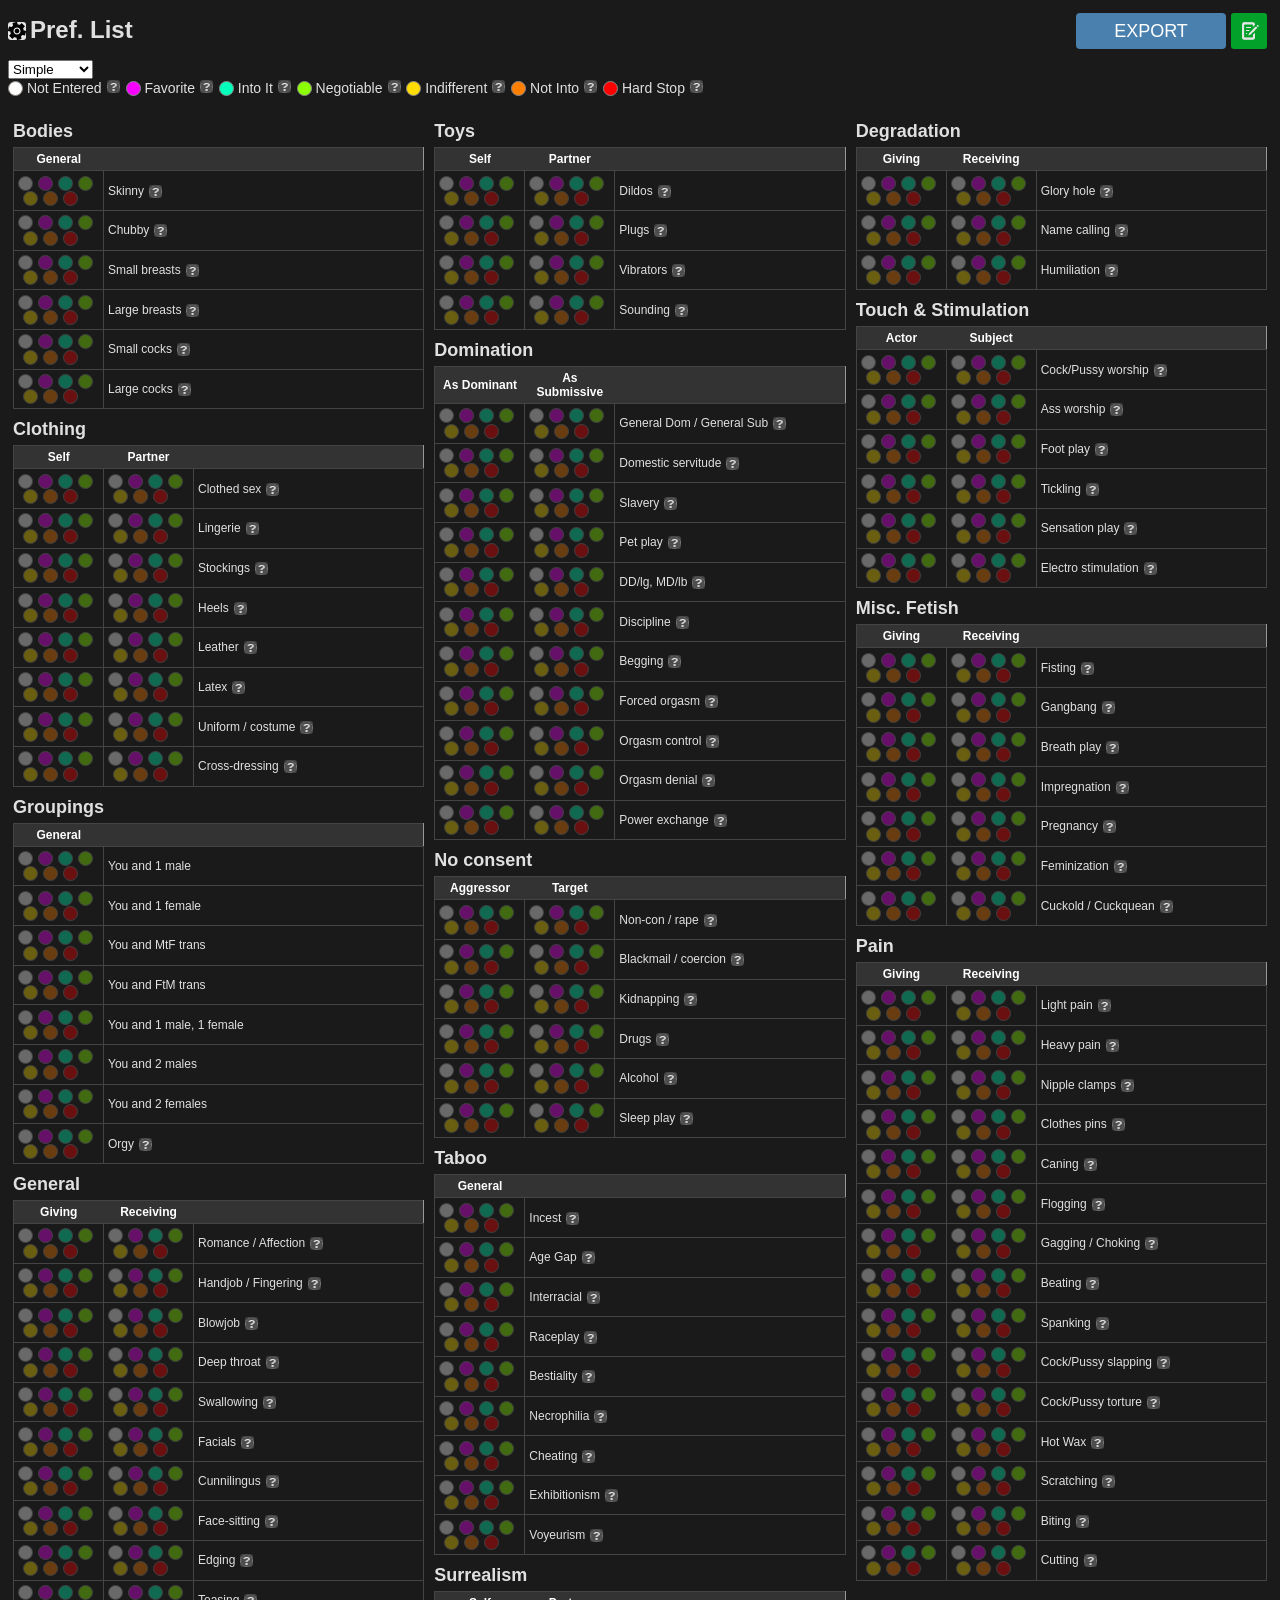
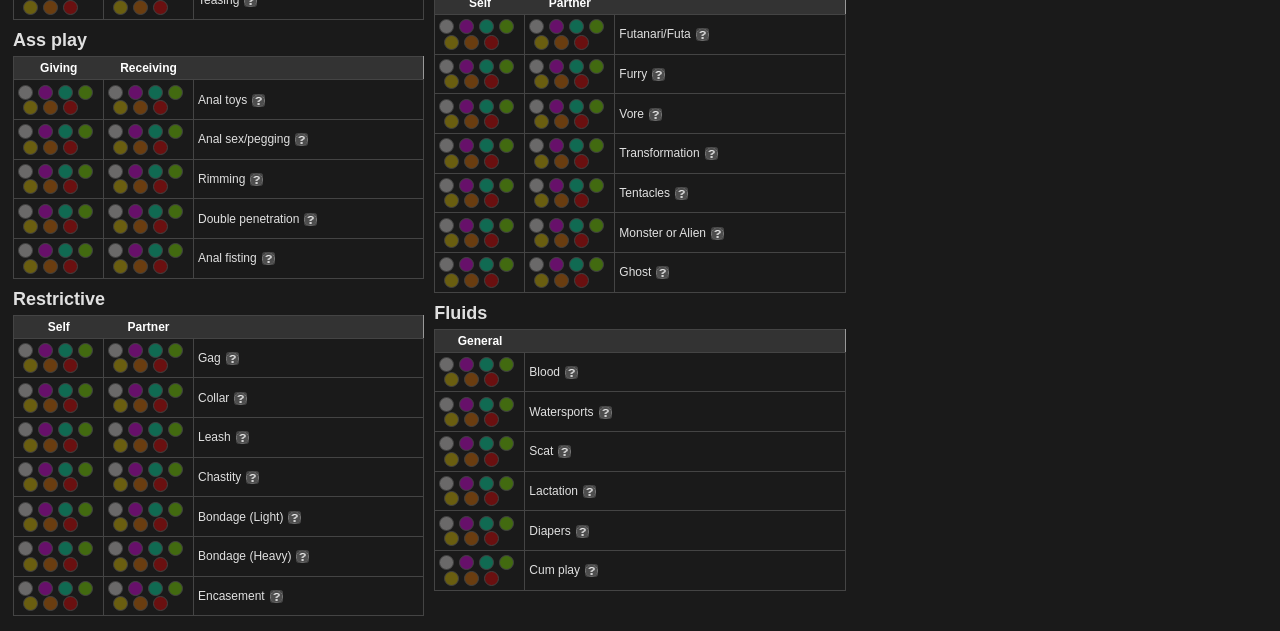
==== index.html @ 51e316f1 "Update index.html" ====
<!DOCTYPE html>
<html>
    <head>
        <title>Preference List</title>
        <meta charset="UTF-8">
        <meta name="viewport" content="width=device-width, initial-scale=1.0">
        <script
            src="https://code.jquery.com/jquery-3.4.1.min.js"
            integrity="sha256-CSXorXvZcTkaix6Yvo6HppcZGetbYMGWSFlBw8HfCJo="
            crossorigin="anonymous">
        </script>
        <script src="kinklist.js"></script>
        <link rel="icon" type="image/x-icon" href="https://cdn.discordapp.com/attachments/1019893441779466250/1019893463384334386/PL.png">
        <link rel="stylesheet" href="kinklist.css">
    </head>
    <body>
        <div class="widthWrapper">
            <button id="Edit"></button>
            <h1>Pref. List</h1>
            <select id="listType">
              <option value="classic">Simple</option>
              <option value="detailed">Detailed</option>
              <option value="plsno">Everything</option>
            </select>
            
			<div class="legend">
                <div>
                    <span data-color="#FFFCFC" class="choice notEntered"></span> 
                    <span class="legend-text">Not Entered</span>
                    <button class="KinkDesc LegendDesc" data-desc="No option has been selected."></button>
                </div>
                <div>
                    <span data-color="#F700FF" class="choice favorite"></span> 
                    <span class="legend-text">Favorite</span>
                    <button class="KinkDesc LegendDesc" data-desc="Core turn on that is desired and prioritized. Can be considered a fetish or just your top kink(s)."></button>
                </div>
                <div>
                    <span data-color="#00FFBB" class="choice intoIt"></span> 
                    <span class="legend-text">Into It</span>
                    <button class="KinkDesc LegendDesc" data-desc="A turn on but not a priority, enjoys it when included."></button>
                </div>
                <div>
                    <span data-color="#8CFF00" class="choice negotiable"></span> 
                    <span class="legend-text">Negotiable</span>
                    <button class="KinkDesc LegendDesc" data-desc="Open to discussion, open to exploring, or open under the right conditions."></button>
                </div>
                <div>
                    <span data-color="#FFDD00" class="choice indifferent"></span> 
                    <span class="legend-text">Indifferent</span>
                    <button class="KinkDesc LegendDesc" data-desc="No strong feeling either way, not a turn on but not against it."></button>
                </div>
                <div>
                    <span data-color="#FF8000" class="choice notInto"></span> 
                    <span class="legend-text">Not Into</span>
                    <button class="KinkDesc LegendDesc" data-desc="Prefer to avoid, but open in specific instances. Have a discussion before doing it."></button>
                </div>
                <div>
                    <span data-color="#FF0000" class="choice hardStop"></span> 
                    <span class="legend-text">Hard Stop</span>
                    <button class="KinkDesc LegendDesc" data-desc="Strict limit, avoid it entirely."></button>
                </div>
            </div>
            <div id="ExportWrapper">
                <input type="text" id="URL">
                <button id="Export">Export</button>
                <div id="Loading">Loading</div>
            </div>
            <button id="StartBtn"></button>
            <div id="InputList"></div>
        </div>
        <div id="EditOverlay" class="overlay">
            <textarea id="Kinks">
#Bodies
(General)
* Skinny
? Expresses an interest in characters that are waifish, thin, or slender.
* Chubby
? Expresses an interest in characters that are well-rounded, full in form, and pudgy.
* Small breasts
? Expresses an interest in breasts that are particularly small, sometimes to the point of appearing absent.
* Large breasts
? Expresses an interest in breasts that are particularly large.
* Small cocks
? Expresses an interest in cocks that are below average size.
* Large cocks
? Expresses an interest in cocks taht are above average size.

#Clothing
(Self, Partner)
* Clothed sex
? Engaging in an RP where you and/or your partner are not undressed during sexual interaction.
* Lingerie
? Expresses an interest in the inclusion of lingerie in the sexual context of an RP, or an interest in characters wearing such.
* Stockings
? Expresses an interest in the inclusion of stockings in the sexual context of an RP, or an interest in characters wearing such.
* Heels
? Expresses an interest in the inclusion of high heeled shoes in the sexual context of an RP, or an interest in characters wearing such.
* Leather
? Expresses an interest in the inclusion of leather clothing in the sexual context of an RP, or an interest in characters wearing such.
* Latex
? The usage of latex and/or rubber material worn as clothing
* Uniform / costume
? Expresses an interest in the inclusion of uniforms or costumes in the sexual context of an RP, or an interest in characters wearing such.
* Cross-dressing
? Engaging in an RP where one or more characters dress in the clothes of the gender opposite to their own.

#Groupings
(General)
* You and 1 male
* You and 1 female
* You and MtF trans
* You and FtM trans
* You and 1 male, 1 female
* You and 2 males
* You and 2 females
* Orgy
? multiple male and female characters

#General
(Giving, Receiving)
* Romance / Affection
? Displaying or expressing love or strong affection, passion, either during love making or during normal scenes.
* Handjob / Fingering
? Sexual stimulation by direct, physical contact of the hands or fingers to the genitals.
* Blowjob
? Sexual stimulation by direct, physical contact of the mouth or tongue to male genitals
* Deep throat
? The act of penetrating the mouth of another character to the depths at which the penis or insertion enters the back of the mouth cavity and/or throat, sometimes causing a gag reflex, or being the recipient of such actions.
* Swallowing
? The act of orally consuming semen, either directly or indirectly from a penis.
* Facials
? The act of cumming directly onto one's face
* Cunnilingus
? Sexual stimulation by direct, physical contact of the mouth or tongue to female genitals
* Face-sitting
? A sexual practice where someone sits on another character's face with their buttocks or genitals, causing the person to be smothered, sometimes to the point asphyxiation; often done as form of forcing oral gratification.
* Edging
? Keeping on the edge of climax without orgasm
* Teasing
? Refers to extended scenes of foreplay prior to explicit, sexual intercourse, which may be physical and/or verbal, typically to arouse one's partner to the point of sexual frustration or desperation.

#Ass play
(Giving, Receiving)
* Anal toys
? Refers to the inclusion of anal penetration with sex toys, including but not limited to dildos, vibrators, anal eggs, anal beads, etc.
* Anal sex/pegging
? Being penetrated by a partner, with a penis or strap-on
* Rimming
? The act of giving oral stimulation to a partner's anus, by the means of licking and/or penetrating the recipient's anus with the tongue.
* Double penetration
? The act of penetrating a single character's anus with two objects, including but not limited to the penis, sex toys, fist etc., or receiving such.
* Anal fisting
? The act of inserting one's hand(s) and/or arm(s) into one's partner's anus, or being the recipient of such acts.

#Restrictive
(Self, Partner)
* Gag
? The act of placing and lodging an object in another character's mouth to force him or her to breathe through his or her nose, as well as creating the inability to speak, or receiving such actions.
* Collar
? Wearing a collar around the neck
* Leash
? Being lead around on a leash
* Chastity
? Sexual abstinence, either willing or forced; this can include someone simply abstaining from sexual activity, or the wearing of a device that prevents it.
* Bondage (Light)
? The use of bondage that is mild or moderate in either the position in which it causes the bound character to be in, the duration for which the character will be in bondage, the level of discomfort caused by the bondage or the amount of immobilization that will occur due to the bondage.
* Bondage (Heavy)
? The use of bondage that is extreme in either the position in which it causes the bound character to be in, the duration for which the character will be in bondage, the level of discomfort caused by the bondage or the amount of immobilization that will occur due to the bondage.
* Encasement
? one’s whole body being wrapped up like a mummy in a latex suit, sleepsack, or other fetish gear for the purposes of sexual gratification.

#Toys
(Self, Partner)
* Dildos
? an object shaped like an erect penis used for sexual stimulation.
* Plugs
? a sex toy of a type designed to be inserted into the rectum.
* Vibrators
? a vibrating device used for sexual stimulation.
* Sounding
? The act of inserting metal rods into a male or female's urethra, or receiving such actions; technically implies rods that resonate and/or vibrate in response to a form of stimulation, but does not necessarily mean so.

#Domination
(As Dominant, As Submissive)
* General Dom / General Sub
? Catchall for Dominant/Submissive Activities.
* Domestic servitude
? Being served by a butler, waitress, chauffeur, maid or housekeeper, or serving as one.
* Slavery
? Serving as the dominant's beck and call, or recieving such service, without choice.
* Pet play
? Petplay is a in role in which the focus is on the sub entering the altered mind space of a different species, often a dog, cat, or horse.
* DD/lg, MD/lb
? Daddy or Mommy Dom/ Littly Girl or Boy. The daddy/mommy is the more dominant half of the relationship, the little is the more submissive.
* Discipline
? The use of reinforcement (rewards and/or punishments) in order to train a submissive to obey the various commands of a master.
* Begging
? The self-abasing act of pleading, as a form of submission, being incorporated into an RP.
* Forced orgasm
? A forced orgasm is consensual BDSM or kinky sexual play whereby a person consents to be forced to orgasm in a way that is beyond their control.
* Orgasm control
? Refers to the dominant being in control of when the submissive achieves orgasm, either by physical means or by command; typically involves domination and/or excessive teasing and edging; orgasm may be completely denied.
* Orgasm denial
? Refers to the dominant denying the submissive orgasm.
* Power exchange
? A relationship with service at the core.

#No consent
(Aggressor, Target)
* Non-con / rape
? taking/being taken against one's will, often through force
* Blackmail / coercion
? Refers to the inclusion of Coercion and/or Blackmail in the context of the story arc of an RP, often in the form of a semi-consensual means of receiving sex from a partner.
* Kidnapping
? The act of abducting a character in an RP for the purpose of abusing, often sexually, or being abducted for such reasons; often implies indefinite imprisonment.
* Drugs
? The use of illicit drugs in the context of an RP, typically to disorientate or otherwise mentally incapacitate a character, or to elevate the sensations of sex.
* Alcohol
? The use of alcohol in the context of an RP, typically to disorientate or otherwise mentally incapacitate a character, or to elevate the sensations of sex.
* Sleep play
? Engaging in sexual acts with an unconscious/asleep partner

#Taboo
(General)
* Incest
? Engaging in an RP in which at least two characters will be related
* Age Gap
? Refers to scenes in which there is a signifigant gap in the ages of characters.
* Interracial
? Scenes based on interracial interactions without relying on racial stereotypes.
*Raceplay
? Scenes based on racial stereotypes or racism, including scenes set in racist settings.
* Bestiality
? Refers to a sapient character engaging in a sexual act with a non-sapient animal, or playing a non-sapient animal in an RP and being engaged by a sapient character.
* Necrophilia
? The act of having sex with a dead, or otherwise unconscious or inanimate, character that was once alive, or, theoretically, receiving such actions.
* Cheating
? Where one or both partners are being unfaithful to significant others.
* Exhibitionism
? Engaging in an RP in which the setting is of a public nature; typically used in conjunction with exhibitionism and/or humiliation.
* Voyeurism
? Refers to the derivation of sexual stimulation from either/or the action of watching, typically in secret, a person (or people) reveal themselves or do something otherwise explicit, or the act of revealing one's self and/or doing something otherwise explicit with the intent to be viewed.

#Surrealism
(Self, Partner)
* Futanari/Futa
? characters who have an overall feminine body, but have both female and male genitalia (although testicles are not always present)
* Furry
? Anthropomorphic animal characters.
* Vore
? The act of physically consuming another character
* Transformation
? The act of causing the physical characteristics of a participant of an RP, possibly including one's self, by magical or chemical means, to change in a dramatic fashion; may refer to a myriad of different types of transformations, and connotates receiving sexual pleasure from the act of transformation itself.
* Tentacles
? Engaging in an RP in which self-sentient tentacles or tentacle-like appendages will penetrate a character; often implies multiple penetration.
* Monster or Alien
? Various types of monsters, Extraterrestrials, and aesthetically challenging characters.
* Ghost
? The formerly living, not currently in posession of a body

#Fluids
(General)
* Blood
? Pertains to the inclusion of blood or the retrieval of blood in any form in a sexual context, or engaging in acts which will draw blood.
* Watersports
? Pertains to the inclusion of urine, or the expelling of urine, in any form, in the sexual context of an RP.
* Scat
? Pertains to the inclusion of fecal matter or the expelling of fecal matter in any form in the sexual context of an RP.
* Lactation
? The act of producing milk from one's breasts, or engaging in sex with a character that produces milk from one's breasts, typically in response to sexual stimulation, and any play that will emanate thereof.
* Diapers
? A situation in which at least one character will wear a diaper; typically implies that the diaper will be soiled with urine and/or fecal matter, usually in conjunction with age play or infantilism, but sometimes in conjunction with humiliation.
* Cum play
? Any number of situations focused on playing with cum.

#Degradation
(Giving, Receiving)
* Glory hole
? Servicing a partner or recieving service from a partner with a physical barrier between the participants
* Name calling
? Engaging in an RP in which one character will be called names, in an attempt to elicit either a response of sexual gratification from the emotions correlating to humiliation, or merely as a form of psychological domination or punishment.
* Humiliation
? Engaging in an RP in which one character will be embarrassed, typically extremely and/or frequently, in an attempt to elicit either a response of sexual gratification from the emotions correlating to humiliation, or merely as a form of psychological domination or punishment; typically a more intense form of degradation.

#Touch & Stimulation
(Actor, Subject)
* Cock/Pussy worship
? Gratuitous acknowledgment of one's partner's genitalia, either verbal and/or physical, or receiving such actions; typically implies oral stimulation.
* Ass worship
? Gratuitous acknowledgment of one's partner's ass, either verbal and/or physical, or receiving such actions; typically implies oral stimulation.
* Foot play
? The act of incorporating the feet or feet paws into the sexual context of an RP, including but not limited to the worshiping of feet, receiving sexual gratification from the sight or smell of feet and/or humping feet, sometimes to the point of orgasm.
* Tickling
? The act of tickling and/or being tickled in a sexual context of an RP; or, receiving sexual stimulation from such.
* Sensation play
? Sensation play describes a wide variety of activities, both vanilla and kinky, that use the body's senses as a way to arouse and provide stimulation to a partner. Although sensation play is often related to skin sensations, it doesn't have to be so limited. Sight, taste, and hearing can also be included in sensation play.
* Electro stimulation
? The use of sex toys that carry an electrical current; sometimes painful.

#Misc. Fetish
(Giving, Receiving)
* Fisting
? The act of placing one's hand(s) and/or arm(s) into a vagina, or receiving such actions.
* Gangbang
? When multiple partners, usually 3 or more, engage in sexual intercourse with a single willing partner.
* Breath play
? A situation in which at least one character will have physical control over the breathing habits of another character, often by either intermittent choking and/or due to the penetration of the throat.
* Impregnation
? Impregnating a character
* Pregnancy
? Fetishizing a pregnant character
* Feminization
? Feminization is a type of role play that involves imposing traditionally female attributes onto a submissive male partner. It may also involve an adoption of traditionally feminine behaviors and mannerisms.
* Cuckold / Cuckquean
? Refers to the act of a character who, within the confines of the RP world has been designated to be in a relationship, will have sexual interaction with a character other than the one who has been predetermined to be in a relationship, in the context of the RP.

#Pain
(Giving, Receiving)
* Light pain
? Refers to the inclusion of light physical pain due to acts which are directly sexual.
* Heavy pain
? Refers to the inclusion of heavy physical pain due to acts which are directly sexual; typically rough or excessive penetrations. This is probably gonna leave a mark.
* Nipple clamps
? pressure device applied to nipples to create pain which produces pleasure.
* Clothes pins
? Pinching sking between the forks of a clothes pin
* Caning
? Caning is a technique used in BDSM in which the dominant repeatedly strikes the submissive with a long flexible cane, usually on the buttocks.
* Flogging
? The use of toys, typically associated with BDSM and domination/submission, being employed against a submissive or bottom, particularly referring to contact play involving whips of any type, riding crops, paddles or flogs.
* Gagging / Choking
? Being made to gag or choke, either by objects inserted into the mouth or hands/objects around the neck.
* Beating
? Being struck with fists or other objects
* Spanking
? The act of striking the buttocks of another character, or being the recipient of such; often as a form of erotic foreplay or as punishment in a BDSM setting.
* Cock/Pussy slapping
? slapping the genitalia of your partner, or recieving such slaps
* Cock/Pussy torture
? Engaging in an RP in which at least one character's genitals will be given negative attention, the intent of which to be to cause physical pain.
* Hot Wax
? The act of using wax, typically hot candle wax, as a form of sexual stimulation and/or torture, or receiving such actions.
* Scratching
? One character scratching another with their nails or claws, sometimes leaving marks; sometimes but not necessarily painful.
* Biting
? The act of biting or being bitten; sometimes painful, sometimes playful.
* Cutting 
? The act of cutting a partner to cause pain in a sexual context.

            </textarea>
            <button id="KinksOK">Accept</button>
        </div>
        <div id="InputOverlay" class="overlay">
            <div class="widthWrapper">
                <div id="InputPrevious"></div>
                <div id="InputCurrent">
                    <h2 id="InputCategory"></h2>
                    <h3 id="InputField"></h3>
                    <button class="closePopup">×</button>
                    <div id="InputValues"></div>
                </div>
                <div id="InputNext"></div>
            </div>
        </div>
		<div id="DescriptionOverlay" class="overlay">
			<div id="Description"></div>
		</div>
    </body>
</html>
---- kinklist.css ----
body {
	font-family:'Verdana','Arial';
	font-size:12px
}

h2 {
	padding:0;
	margin:0;
	margin-top:10px;
	margin-bottom:5px;
	font-size:18px
}

table {
	border-collapse:collapse;
	margin-bottom:10px;
	width:100%
}

th {
	border:solid #999 1px;
	border-right:none;
	margin:0;
	padding:4px;
	background-color:#666;
	color:#FFF
}

th.choicesCol {
	box-sizing:border-box;
	width:90px
}

th + th { border-left:none }

th:last-child { border-right:solid #999 1px }

td {
	border-left:solid #999 1px;
	border-bottom:solid #999 1px;
	border-right:solid #999 1px;
	margin:0;
	padding:4px;
	padding-right:2px
}

td + td { border-left-style:none }

.choice {
	box-sizing:border-box;
	width:15px;
	height:15px;
	opacity:.35;
	overflow:hidden;
	text-indent:100px;
	border:solid #000 1px;
	border-radius:50%;
	outline-style:none!important;
	vertical-align:middle;
	display:inline-block;
	cursor:pointer;
	font-size:0;
	padding:0
}

.choices .choice { transition:all .3s ease-in-out }

.choice + .choice { margin-left:5px }

.choices .choice:hover { opacity:.75 }

.choice.selected,.selected > .choice {
	opacity:1;
	border-width:1px
}

.legend {
	vertical-align:middle;
	font-size:14px
}

.legend div { display:inline-block }

.legend .choice {
	opacity:1;
	cursor:default
}

.legend-text { vertical-align:middle }

#ExportWrapper {
	width:460px;
	height:36px
}

#URL {
	display:none;
	position:absolute;
	top:3px;
	box-sizing:border-box;
	width:300px;
	height:30px;
	border-radius:4px;
	border:solid #CCC 1px;
	font-size:16px;
	padding:10px;
	text-align:center;
	color:#666;
	font-weight:700
}

#Export {
	position:absolute;
	left:310px;
	box-sizing:border-box;
	color:#FFF;
	text-transform:uppercase;
	background-color:#4980ae;
	font-size:18px;
	width:150px;
	height:36px;
	border-style:none;
	border-radius:4px;
	cursor:pointer;
	transition:all .3s ease-in-out
}

#Export:hover { opacity:.85 }

#Loading {
	display:none;
	overflow:visible;
	line-height:26px;
	font-size:16px;
	color:#999;
	font-weight:700;
	position:absolute;
	top:4px;
	left:220px
}

#Loading:before {
	content:'';
	position:absolute;
	box-sizing:border-box;
	width:26px;
	height:26px;
	border-radius:50%;
	border:solid #999 2px;
	border-top-color:transparent;
	border-left-color:#CCC;
	border-right-color:#666;
	animation:spin .5s infinite linear;
	margin-left:-40px
}

@media (min-width: 1700px) {
	.legend {
		position:absolute;
		top:7px;
		left:160px
	}

	.legend div { padding-right:20px }

	#ExportWrapper {
		position:absolute;
		top:-3px;
		right:46px
	}

	h1 { margin-bottom:0 }
}

@media (max-width: 1700px) and (min-width: 800px) {
	.legend div {
		padding-right:20px;
		padding-bottom:10px
	}

	#ExportWrapper {
		position:absolute;
		top:-3px;
		right:46px
	}
}

@media (max-width: 800px) and (min-width: 598px) {
	.legend div {
		width:180px;
		padding-bottom:10px;
		padding-left:10px
	}

	#ExportWrapper {
		position:relative;
		margin-top:10px;
		margin-left:5px
	}

	#URL {
		left:155px;
		width:190px;
		font-size:10px
	}

	#Export { left:0 }

	#Loading { left:230px }
}

@media (max-width: 597px) {
	body { font-size:10px }

	table { min-width:345px }

	.legend div {
		width:150px;
		padding-bottom:10px;
		padding-left:10px
	}

	#ExportWrapper {
		position:relative;
		margin-top:10px;
		margin-left:0;
		width:345px
	}

	#URL {
		left:155px;
		width:190px;
		font-size:10px
	}

	#Export { left:0 }

	#Loading { left:230px }
}

@keyframes spin {
	0% { transform:rotate(0deg) }
	
	100% { transform:rotate(-360deg) }
}

#ExportWrapper :last-child:after {
	content:'';
	display:block;
	clear:both
}

.col {
	float:left;
	box-sizing:border-box;
	margin:0;
	padding:5px
}

.col.col25 { width:25% }

.col.col33 { width:33.33333% }

.col.col50 { width:50% }

.col.col100 { 
	width:100%; 
	padding:0
}

.widthWrapper {
	max-width:1700px;
	margin-left:auto;
	margin-right:auto;
	position:relative
}

#Edit {
	width:18px;
	height:18px;
	background-color:transparent;
	background-image:url([data-uri]);
	background-repeat:no-repeat;
	float:left;
	border-style:none;
	outline-style:none!important;
	margin-top:6px;
	margin-right:4px;
	opacity:.5;
	cursor:pointer
}

#Edit:hover { opacity:1 }

.KinkDesc {
	position:absolute;
	height:13px;
	width:13px;
	background-size:100% 100%;
	background-color:transparent;
	background-image:url([data-uri]);
	border-style:none;
	outline-style:none;
	margin-left:5px;
	margin-top:1px;
	opacity:.6;
	cursor:pointer
}

.KinkDesc:hover { opacity:1 }

#Description {
	box-sizing:border-box;
	position:absolute;
	width:330px;
	left:50%;
	bottom:50%;
	resize:none;
	background-color:#fff;
	border-radius:5px;
	margin-left:-165px;
	padding:10px;
	font-family:'Verdana','Arial';
	font-size:14px
}

.overlay {
	position:fixed;
	top:0;
	left:0;
	right:0;
	bottom:0;
	background-color:rgba(0,0,0,0.8);
	display:none
}

#EditOverlay #Kinks {
	width: 60%;
  height: calc(100vh - 70px) ;
  min-width: 330px;
  position:fixed; 
  top: 15px; 
  left: 20%;
	border-radius:5px;
	font-family:monospace,'Courier new',Courier
}

#EditOverlay #KinksOK {
	box-sizing:border-box;
	position:absolute;
	bottom:10px;
	width:330px;
	height:30px;
	left:50%;
	margin-left:-165px;
	color:#FFF;
	text-transform:uppercase;
	background-color:#4980ae;
	font-size:18px;
	border-style:none;
	border-radius:5px;
	cursor:pointer
}

#InputOverlay {
	text-align:center;
	white-space:nowrap
}

#InputOverlay:before {
	content:'';
	display:inline-block;
	height:100%;
	vertical-align:middle;
	margin-right:-.25em
}

#InputOverlay .widthWrapper {
	display:inline-block;
	vertical-align:middle;
	width:400px;
	text-align:left;
	max-width:100%
}

#InputOverlay .widthWrapper #InputCurrent,
#InputOverlay .widthWrapper .kink-simple {
	display:block;
	box-sizing:border-box;
	padding:10px;
	background-color:#EEE
}

#InputOverlay .widthWrapper .kink-simple {
	position:relative;
	height:40px;
	line-height:20px;
	cursor:pointer
}

#InputOverlay .widthWrapper .kink-simple .choice { margin-right:5px }

#InputOverlay .widthWrapper .kink-simple .txt-category {
	position:absolute;
	right:5px;
	top:5px;
	text-transform:uppercase;
	font-size:90%;
	font-weight:700;
	opacity:.6;
	line-height:1em
}

#InputOverlay .widthWrapper .kink-simple .txt-field,
#InputOverlay .widthWrapper .kink-simple .txt-kink { vertical-align:middle }

#InputOverlay .widthWrapper .kink-simple .txt-field:empty { display:none }

#InputOverlay .widthWrapper .kink-simple .txt-field:before { content:'(' }

#InputOverlay .widthWrapper .kink-simple .txt-field:after { content:') ' }

#InputOverlay .widthWrapper #InputPrevious .kink-simple:first-child,
#InputOverlay .widthWrapper #InputNext .kink-simple:nth-child(3) {
	background-color:#BBB;
	font-size:10px;
	margin-left:12px;
	margin-right:12px;
	height:33px
}

#InputOverlay .widthWrapper #InputPrevious .kink-simple:nth-child(2),
#InputOverlay .widthWrapper #InputNext .kink-simple:nth-child(2) {
	background-color:#CCC;
	font-size:11px;
	margin-left:6px;
	margin-right:6px;
	height:37px
}

#InputOverlay .widthWrapper #InputPrevious .kink-simple:nth-child(3),
#InputOverlay .widthWrapper #InputNext .kink-simple:first-child {
	background-color:#DDD;
	margin-left:3px;
	margin-right:3px
}

#InputOverlay .widthWrapper #InputPrevious .kink-simple:first-child {
	padding-bottom:4px;
	padding-top:7px
}

#InputOverlay .widthWrapper #InputNext .kink-simple:nth-child(3) { padding-top:4px }

#InputOverlay .widthWrapper #InputPrevious .kink-simple:nth-child(2) {
	padding-bottom:7px;
	padding-top:9px
}

#InputOverlay .widthWrapper #InputNext .kink-simple:nth-child(2) { padding-top:7px }

#InputPrevious .kink-simple {
	border-top-left-radius:2px;
	border-top-right-radius:2px
}

#InputNext .kink-simple {
	border-bottom-left-radius:2px;
	border-bottom-right-radius:2px
}

#InputOverlay .widthWrapper #InputCurrent { position:relative }

#InputOverlay .widthWrapper #InputCurrent .closePopup {
	position:absolute;
	top:0;
	right:5px;
	border-style:none;
	background-color:transparent;
	font-size:30px;
	cursor:pointer;
	outline-style:none!important;
	opacity:.65
}

#InputOverlay .widthWrapper #InputCurrent .closePopup:hover { opacity:1 }

#InputOverlay .widthWrapper #InputCurrent h2 {
	text-transform:uppercase;
	opacity:.6;
	margin:0
}

#InputOverlay .widthWrapper #InputCurrent h3 {
	margin-top:3px;
	margin-bottom:0;
	font-size:14px
}

#InputOverlay .widthWrapper #InputCurrent #InputValues .big-choice {
	padding:10px;
	background-color:rgba(255,255,255,0.75);
	border-radius:4px;
	margin-top:5px;
	cursor:pointer
}

#InputOverlay .widthWrapper #InputCurrent #InputValues .big-choice.selected { font-weight:700 }

#InputOverlay .widthWrapper #InputCurrent #InputValues .big-choice.selected .choice { opacity:1 }

#InputOverlay .widthWrapper #InputCurrent #InputValues .big-choice:hover {
	padding:8px;
	border:solid #999 2px;
	background-color:rgba(255,255,255,1)
}

#InputOverlay .widthWrapper #InputCurrent #InputValues .big-choice .btn-num-text {
	float:right;
	display:inline-block;
	border:solid #CCC 1px;
	text-align:center;
	width:16px;
	border-radius:3px
}

#StartBtn {
	position:absolute;
	top:-3px;
	right:5px;
	box-sizing:border-box;
	width:36px;
	height:36px;
	background-image:url([data-uri]);
	border-style:none;
	border-radius:4px;
	cursor:pointer
}

#StartBtn:hover {	opacity:.8 }

@media (max-height: 500px) {
	#InputPrevious,#InputNext { display:none }
}
#DescriptionOverlay {
	cursor: pointer;
}
.overlay.active {
	display: block !important;
}
/* --- TRUE DARK MODE --- */
body {
    background-color: #1a1a1a;
    color: #e0e0e0;
}

/* Table & Borders */
th {
    background-color: #333;
    color: #fff;
    border-color: #444;
}
td {
    border-color: #444;
}

/* Choice Circles */
.choice {
    border-color: #888;
}

/* Popups, Text Areas & Overlays */
#Description, 
#EditOverlay #Kinks {
    background-color: #2a2a2a;
    color: #e0e0e0;
    border: 1px solid #444;
}

/* The Popup Input Menu */
#InputOverlay .widthWrapper #InputCurrent,
#InputOverlay .widthWrapper .kink-simple {
    background-color: #2a2a2a;
    color: #e0e0e0;
}

/* Faded Next/Previous options */
#InputOverlay .widthWrapper #InputPrevious .kink-simple:first-child,
#InputOverlay .widthWrapper #InputNext .kink-simple:nth-child(3) { background-color: #111; }

#InputOverlay .widthWrapper #InputPrevious .kink-simple:nth-child(2),
#InputOverlay .widthWrapper #InputNext .kink-simple:nth-child(2) { background-color: #1a1a1a; }

#InputOverlay .widthWrapper #InputPrevious .kink-simple:nth-child(3),
#InputOverlay .widthWrapper #InputNext .kink-simple:first-child { background-color: #222; }

/* Selection buttons inside input menu */
#InputOverlay .widthWrapper #InputCurrent #InputValues .big-choice {
    background-color: rgba(255, 255, 255, 0.1);
    color: #e0e0e0;
}
#InputOverlay .widthWrapper #InputCurrent #InputValues .big-choice:hover {
    background-color: rgba(255, 255, 255, 0.2);
    border-color: #777;
}

/* URL Export Box */
#URL {
    background-color: #222;
    color: #ccc;
    border-color: #444;
}

/* Make icons bright/visible without breaking the export canvas */
#Edit, #StartBtn, .KinkDesc {
    opacity: 0.9 !important;
    background-color: rgba(255, 255, 255, 0.2);
    border-radius: 3px;
}
/* Hide interactive icons from the canvas export engine so it doesn't hang */
@media print {
    .KinkDesc, #Edit, #StartBtn, #ExportWrapper {
        display: none !important;
    }
}

/* Fallback: Ensure buttons hide during canvas capturing */
.exporting .KinkDesc,
.exporting #Edit,
.exporting #StartBtn {
    display: none !important;
}
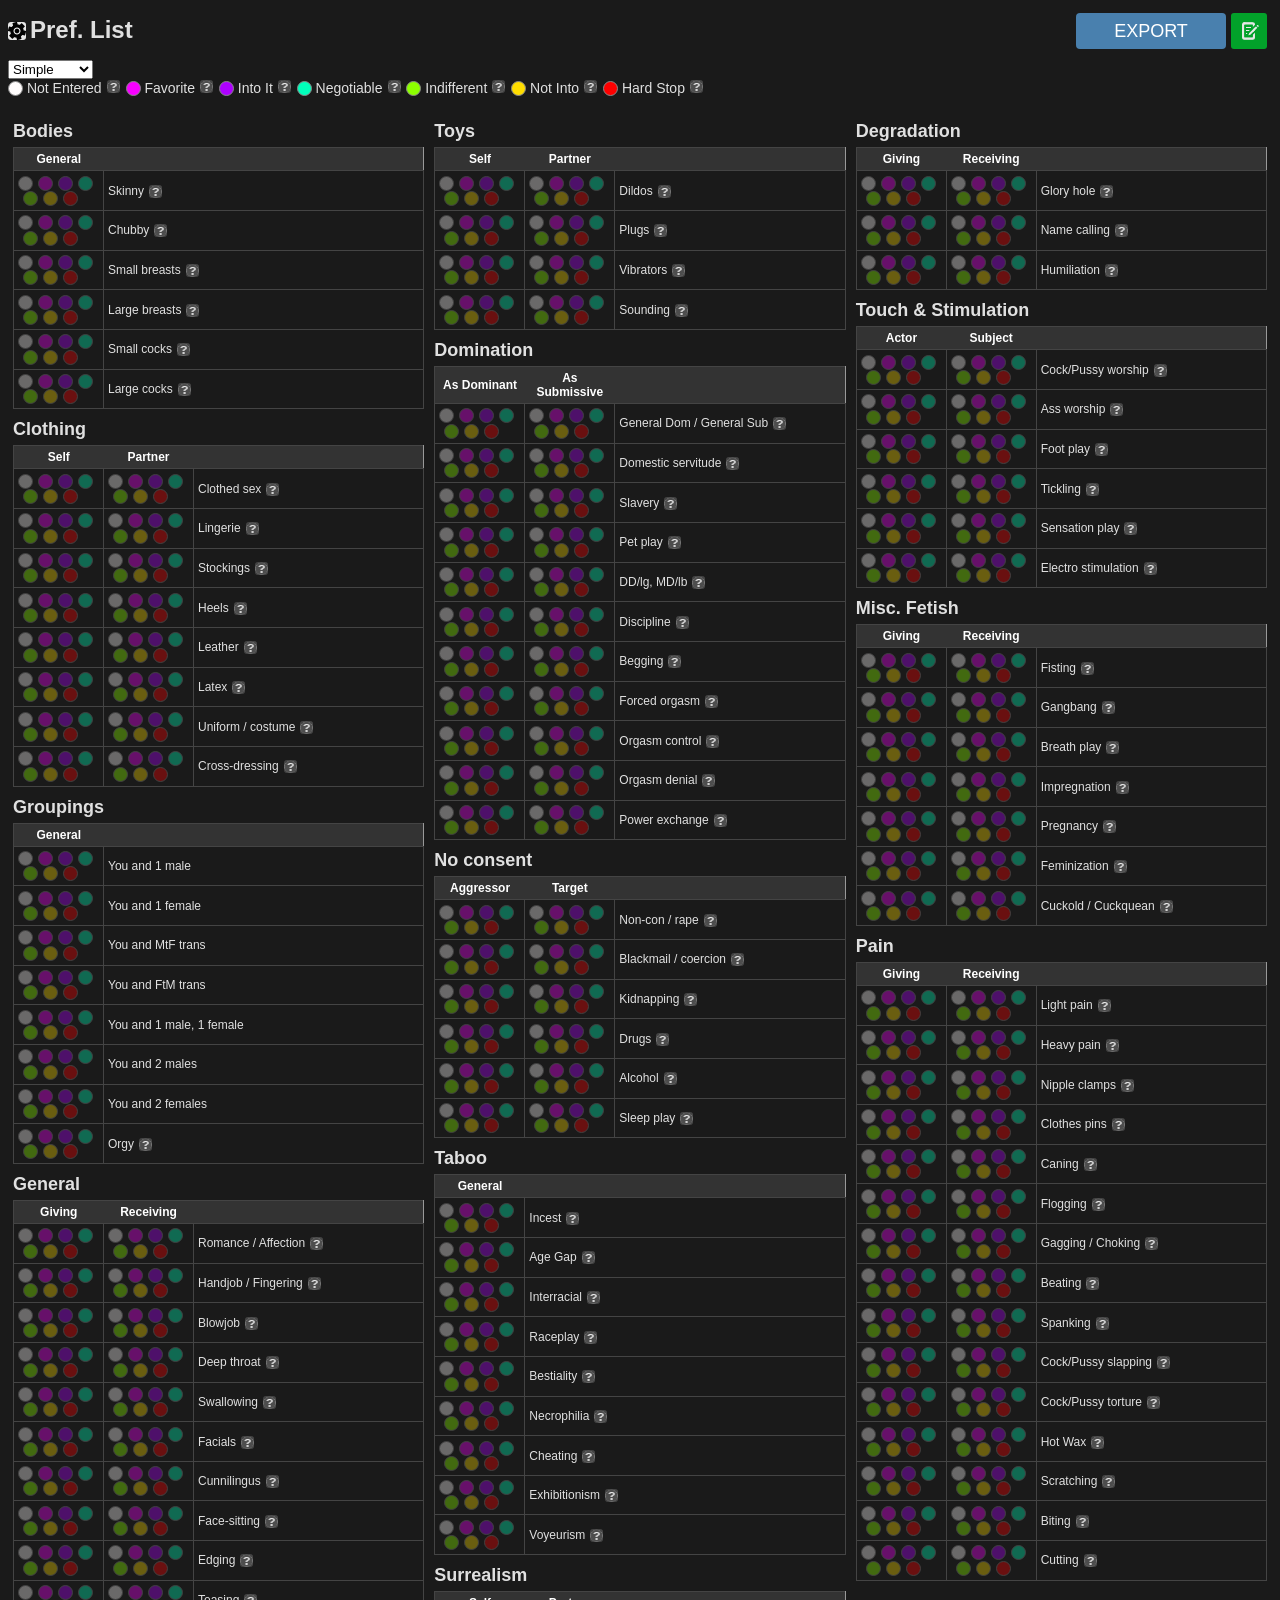
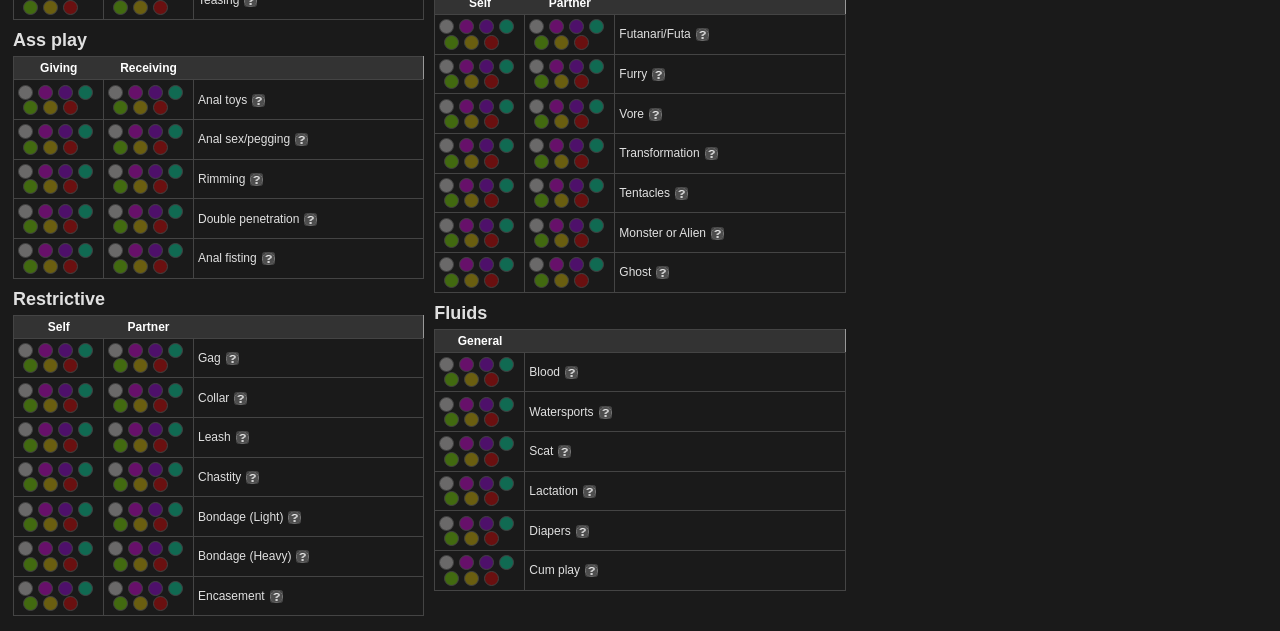
==== commit 238328ed: "Update index.html" ====
--- a/index.html
+++ b/index.html
@@ -35,22 +35,22 @@
                     <button class="KinkDesc LegendDesc" data-desc="Core turn on that is desired and prioritized. Can be considered a fetish or just your top kink(s)."></button>
                 </div>
                 <div>
-                    <span data-color="#00FFBB" class="choice intoIt"></span> 
+                    <span data-color="#AE00FF" class="choice intoIt"></span> 
                     <span class="legend-text">Into It</span>
                     <button class="KinkDesc LegendDesc" data-desc="A turn on but not a priority, enjoys it when included."></button>
                 </div>
                 <div>
-                    <span data-color="#8CFF00" class="choice negotiable"></span> 
+                    <span data-color="#00FFBB" class="choice negotiable"></span> 
                     <span class="legend-text">Negotiable</span>
                     <button class="KinkDesc LegendDesc" data-desc="Open to discussion, open to exploring, or open under the right conditions."></button>
                 </div>
                 <div>
-                    <span data-color="#FFDD00" class="choice indifferent"></span> 
+                    <span data-color="#8CFF00" class="choice indifferent"></span> 
                     <span class="legend-text">Indifferent</span>
                     <button class="KinkDesc LegendDesc" data-desc="No strong feeling either way, not a turn on but not against it."></button>
                 </div>
                 <div>
-                    <span data-color="#FF8000" class="choice notInto"></span> 
+                    <span data-color="#FFDD00" class="choice notInto"></span> 
                     <span class="legend-text">Not Into</span>
                     <button class="KinkDesc LegendDesc" data-desc="Prefer to avoid, but open in specific instances. Have a discussion before doing it."></button>
                 </div>
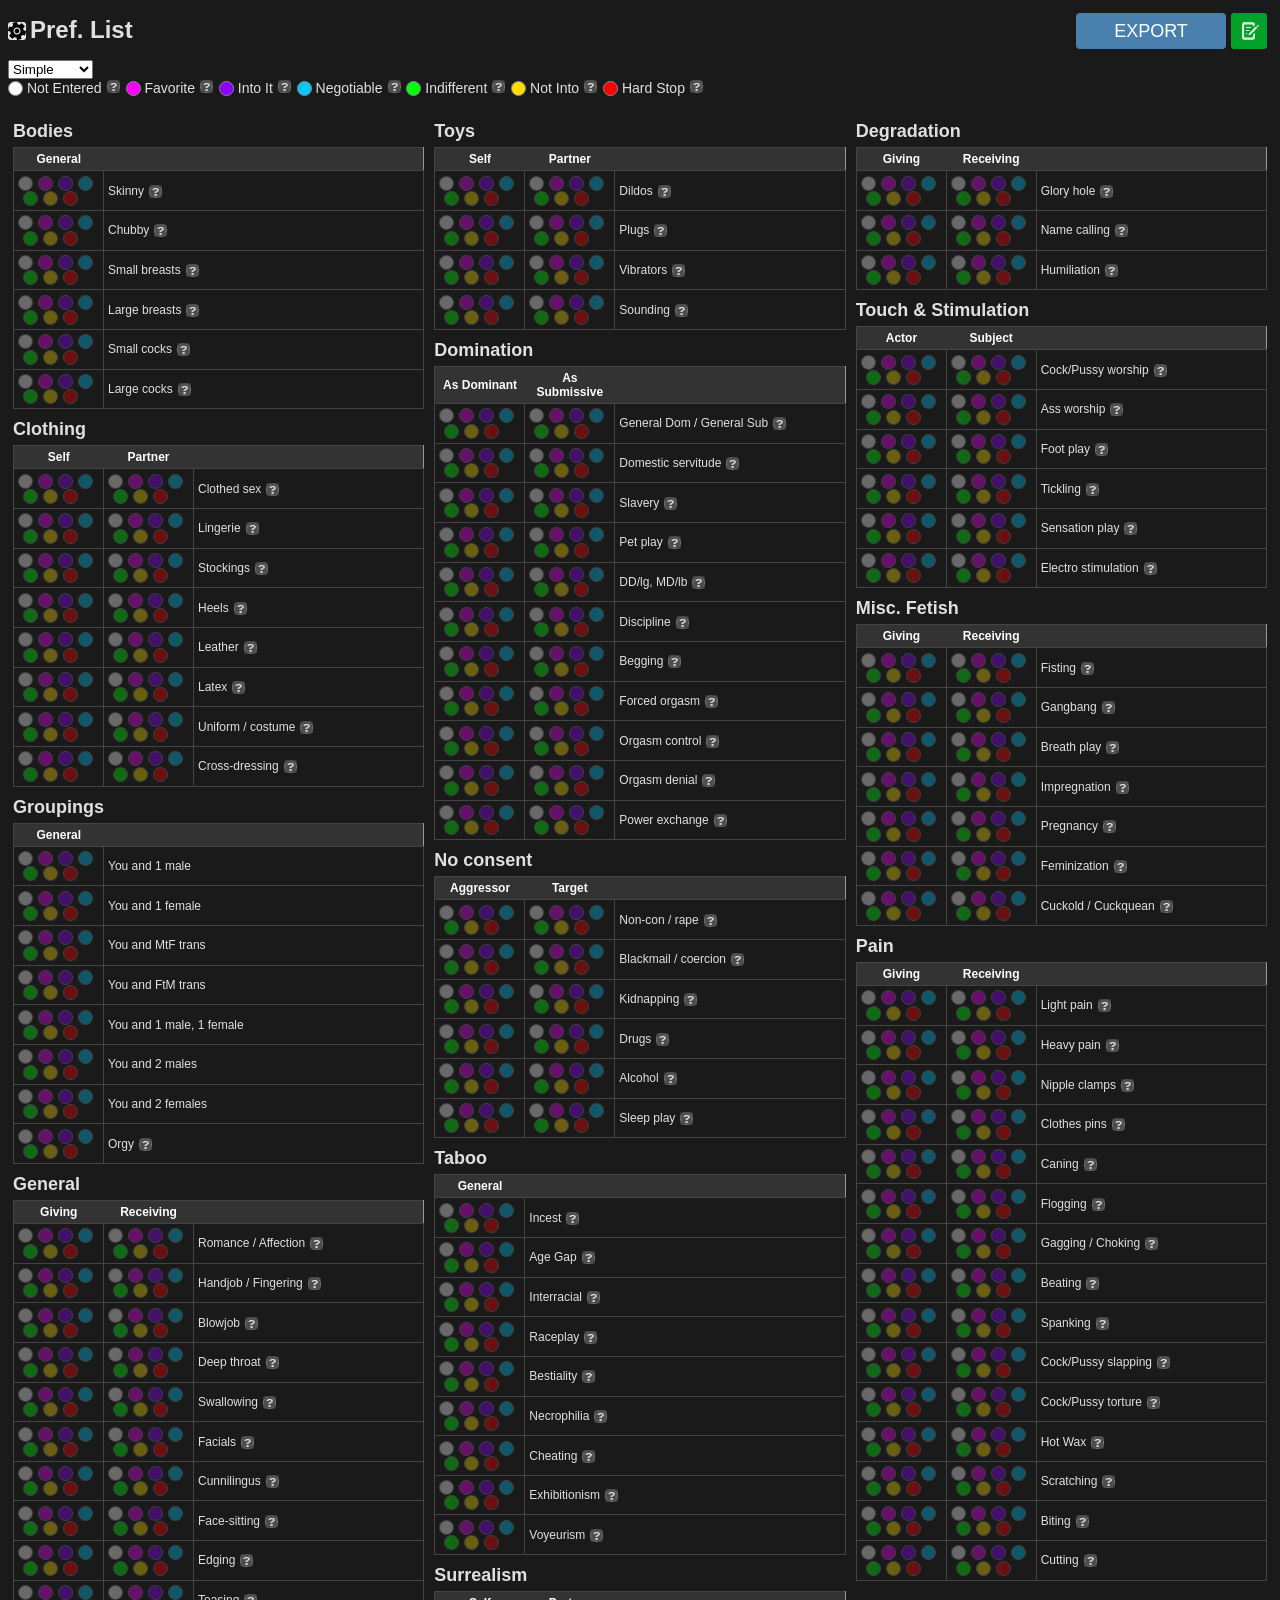
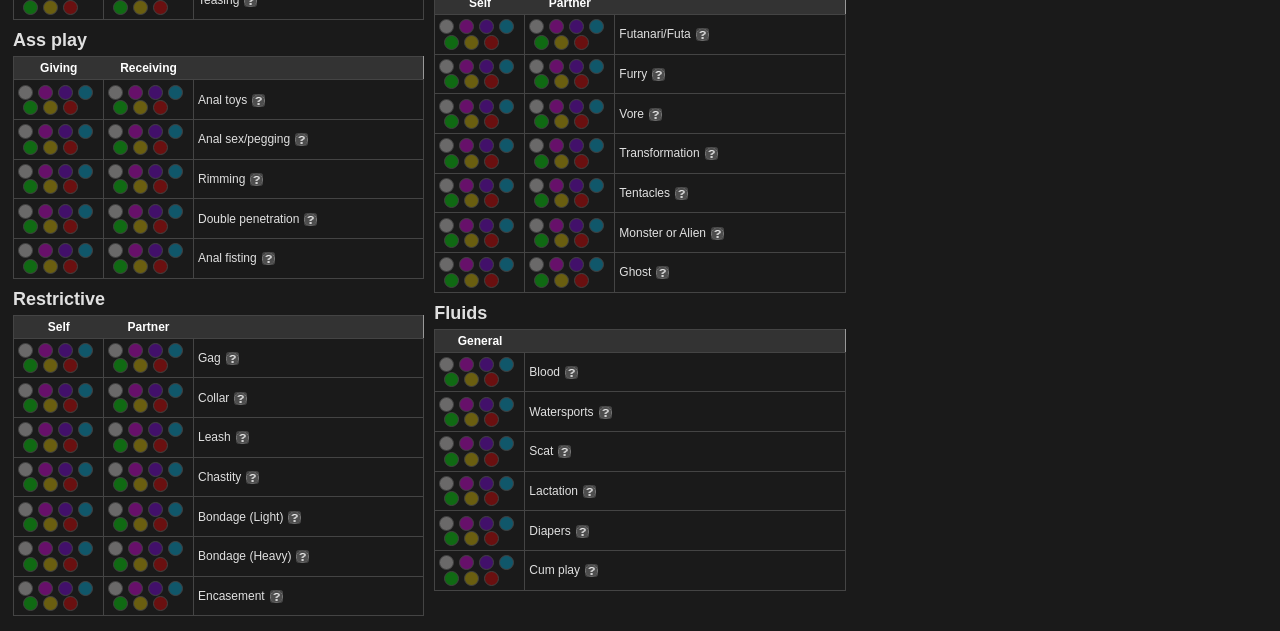
==== commit 9ad2058a: "Update index.html" ====
--- a/index.html
+++ b/index.html
@@ -35,17 +35,17 @@
                     <button class="KinkDesc LegendDesc" data-desc="Core turn on that is desired and prioritized. Can be considered a fetish or just your top kink(s)."></button>
                 </div>
                 <div>
-                    <span data-color="#AE00FF" class="choice intoIt"></span> 
+                    <span data-color="#8C00FF" class="choice intoIt"></span> 
                     <span class="legend-text">Into It</span>
                     <button class="KinkDesc LegendDesc" data-desc="A turn on but not a priority, enjoys it when included."></button>
                 </div>
                 <div>
-                    <span data-color="#00FFBB" class="choice negotiable"></span> 
+                    <span data-color="#00C8FF" class="choice negotiable"></span> 
                     <span class="legend-text">Negotiable</span>
                     <button class="KinkDesc LegendDesc" data-desc="Open to discussion, open to exploring, or open under the right conditions."></button>
                 </div>
                 <div>
-                    <span data-color="#8CFF00" class="choice indifferent"></span> 
+                    <span data-color="#00FF08" class="choice indifferent"></span> 
                     <span class="legend-text">Indifferent</span>
                     <button class="KinkDesc LegendDesc" data-desc="No strong feeling either way, not a turn on but not against it."></button>
                 </div>
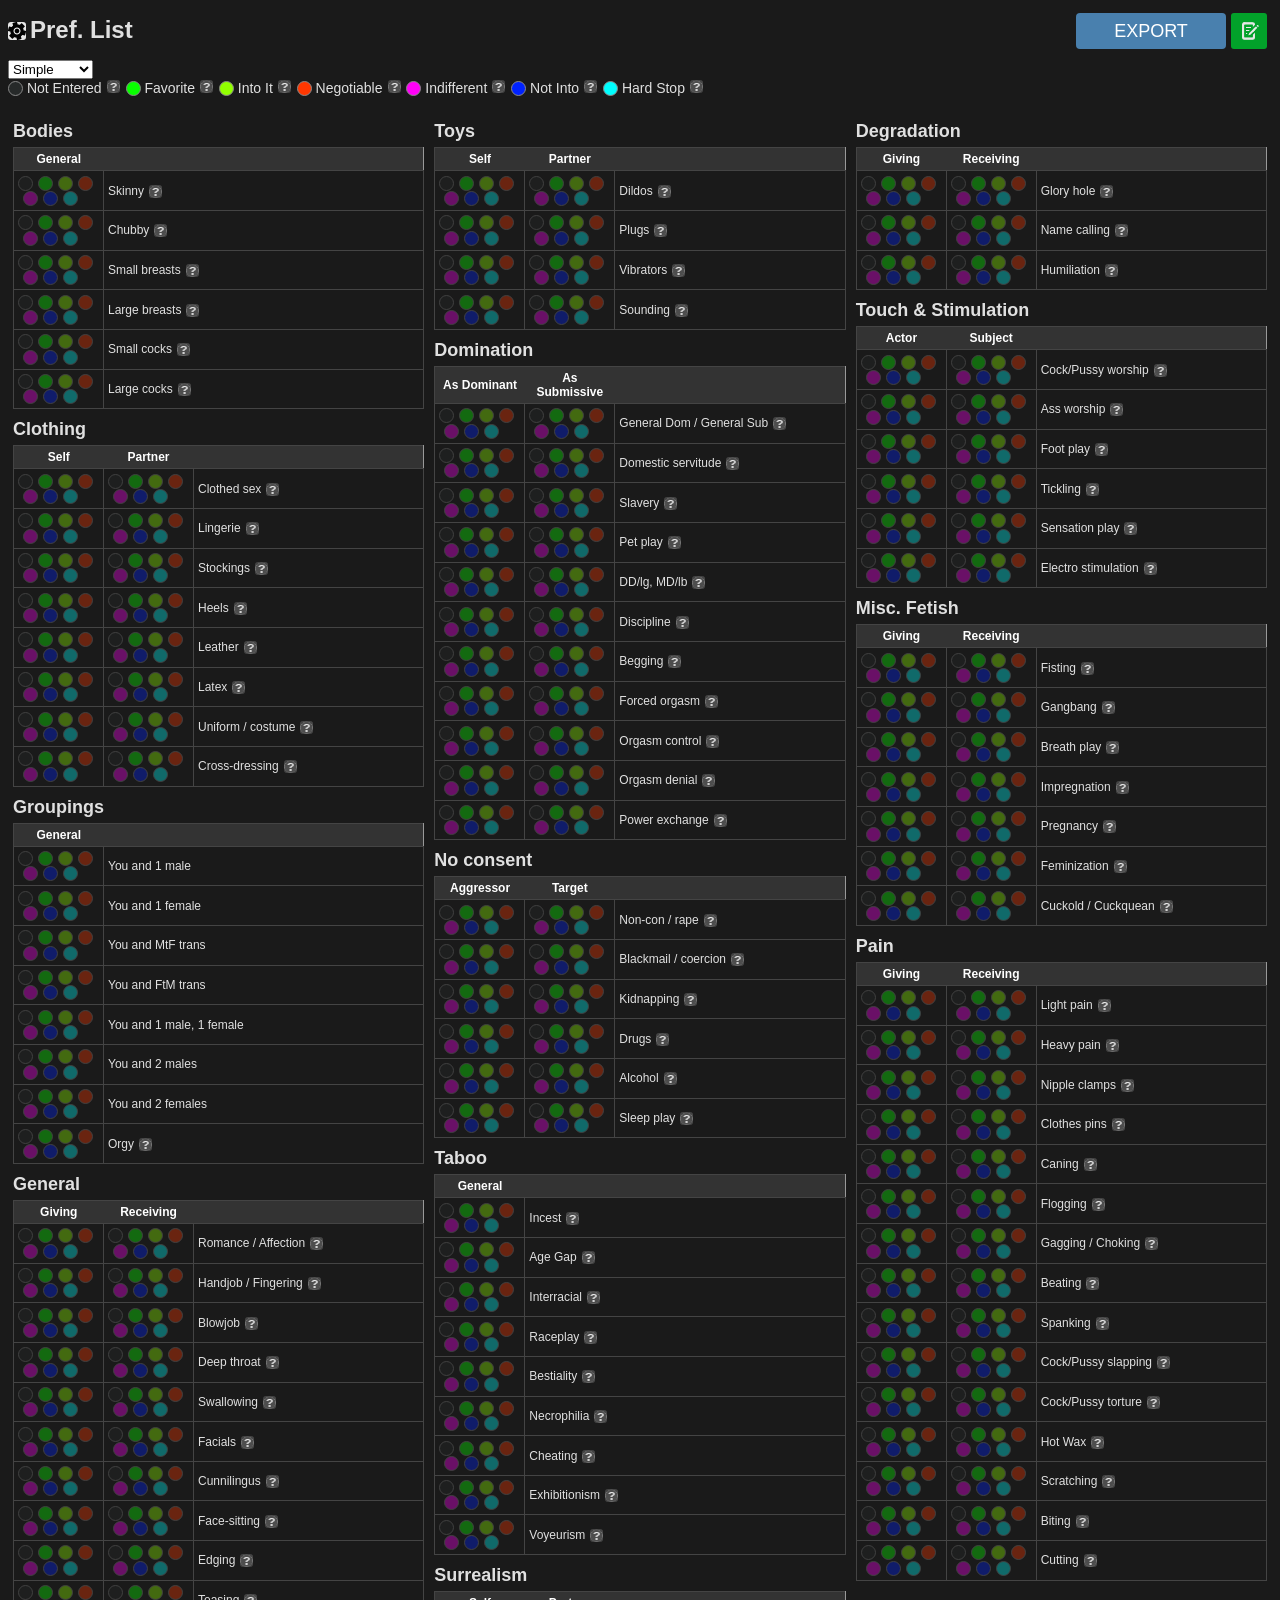
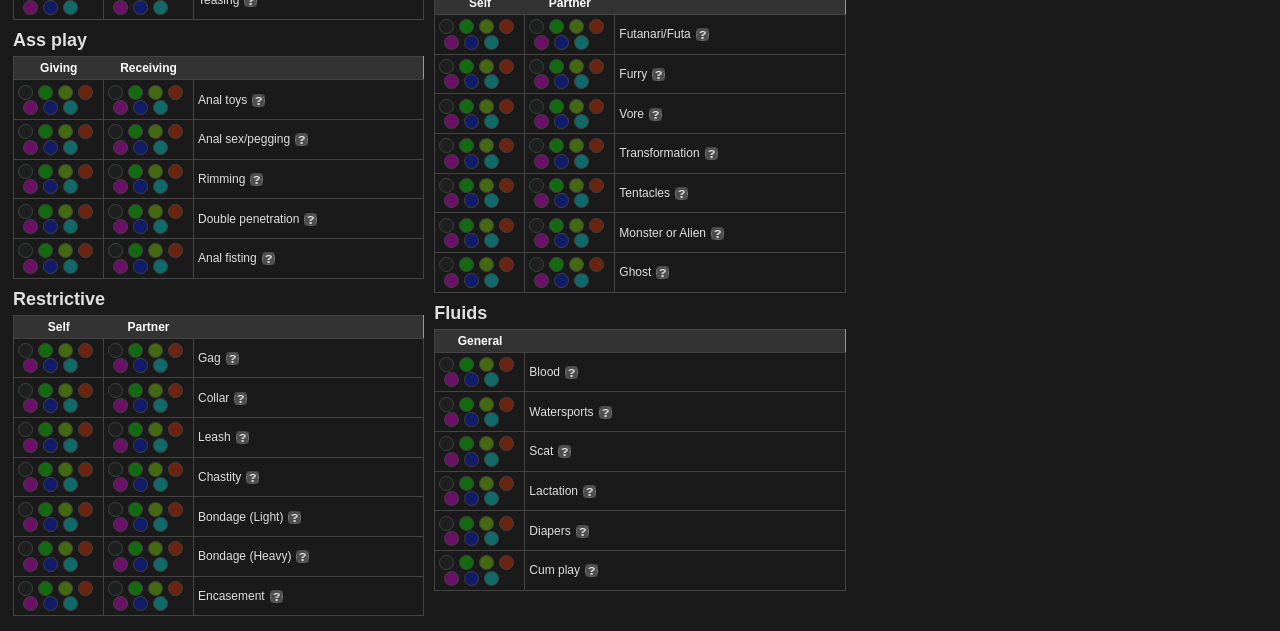
==== commit d71a50d8: "Update index.html" ====
--- a/index.html
+++ b/index.html
@@ -25,37 +25,37 @@
             
 			<div class="legend">
                 <div>
-                    <span data-color="#FFFCFC" class="choice notEntered"></span> 
+                    <span data-color="#262929" class="choice notEntered"></span> 
                     <span class="legend-text">Not Entered</span>
                     <button class="KinkDesc LegendDesc" data-desc="No option has been selected."></button>
                 </div>
                 <div>
-                    <span data-color="#F700FF" class="choice favorite"></span> 
+                    <span data-color="#08FF00" class="choice favorite"></span> 
                     <span class="legend-text">Favorite</span>
                     <button class="KinkDesc LegendDesc" data-desc="Core turn on that is desired and prioritized. Can be considered a fetish or just your top kink(s)."></button>
                 </div>
                 <div>
-                    <span data-color="#8C00FF" class="choice intoIt"></span> 
+                    <span data-color="#91FF00" class="choice intoIt"></span> 
                     <span class="legend-text">Into It</span>
                     <button class="KinkDesc LegendDesc" data-desc="A turn on but not a priority, enjoys it when included."></button>
                 </div>
                 <div>
-                    <span data-color="#00C8FF" class="choice negotiable"></span> 
+                    <span data-color="#FF3700" class="choice negotiable"></span> 
                     <span class="legend-text">Negotiable</span>
                     <button class="KinkDesc LegendDesc" data-desc="Open to discussion, open to exploring, or open under the right conditions."></button>
                 </div>
                 <div>
-                    <span data-color="#00FF08" class="choice indifferent"></span> 
+                    <span data-color="#FF00F7" class="choice indifferent"></span> 
                     <span class="legend-text">Indifferent</span>
                     <button class="KinkDesc LegendDesc" data-desc="No strong feeling either way, not a turn on but not against it."></button>
                 </div>
                 <div>
-                    <span data-color="#FFDD00" class="choice notInto"></span> 
+                    <span data-color="#0022FF" class="choice notInto"></span> 
                     <span class="legend-text">Not Into</span>
                     <button class="KinkDesc LegendDesc" data-desc="Prefer to avoid, but open in specific instances. Have a discussion before doing it."></button>
                 </div>
                 <div>
-                    <span data-color="#FF0000" class="choice hardStop"></span> 
+                    <span data-color="#00FFFF" class="choice hardStop"></span> 
                     <span class="legend-text">Hard Stop</span>
                     <button class="KinkDesc LegendDesc" data-desc="Strict limit, avoid it entirely."></button>
                 </div>
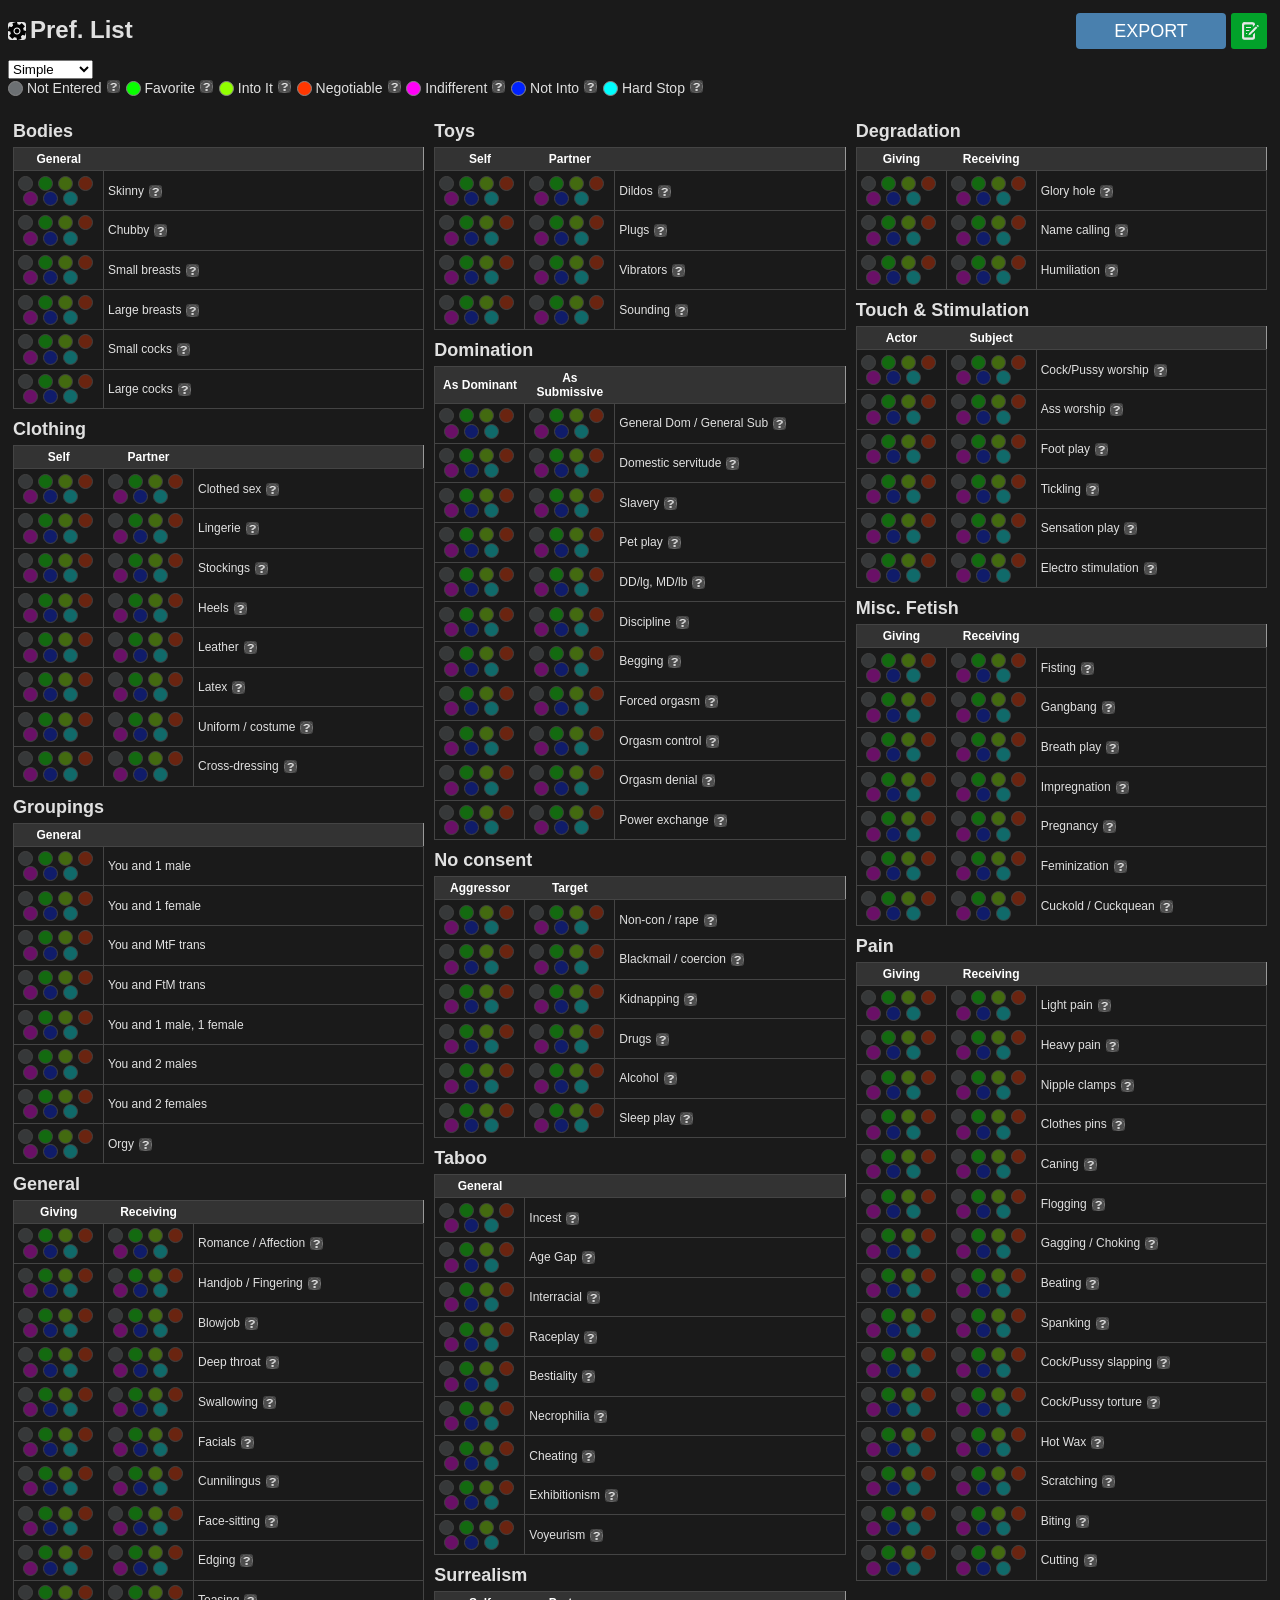
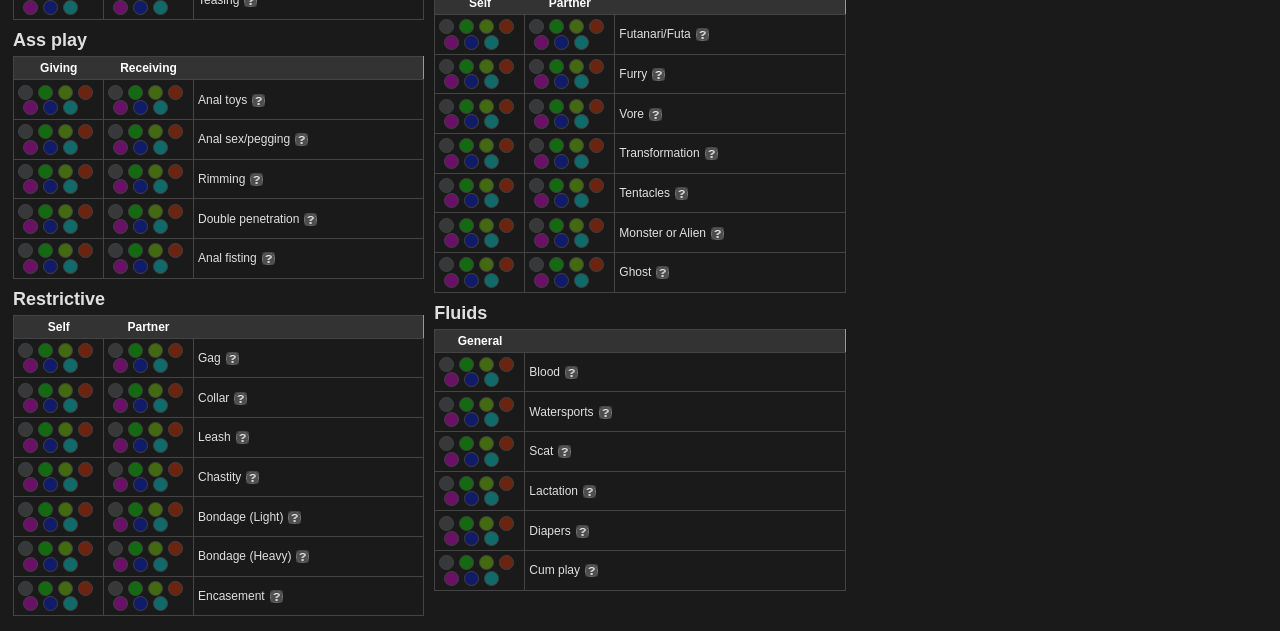
==== commit 427d20db: "Update index.html" ====
--- a/index.html
+++ b/index.html
@@ -25,7 +25,7 @@
             
 			<div class="legend">
                 <div>
-                    <span data-color="#262929" class="choice notEntered"></span> 
+                    <span data-color="#6C7073" class="choice notEntered"></span> 
                     <span class="legend-text">Not Entered</span>
                     <button class="KinkDesc LegendDesc" data-desc="No option has been selected."></button>
                 </div>
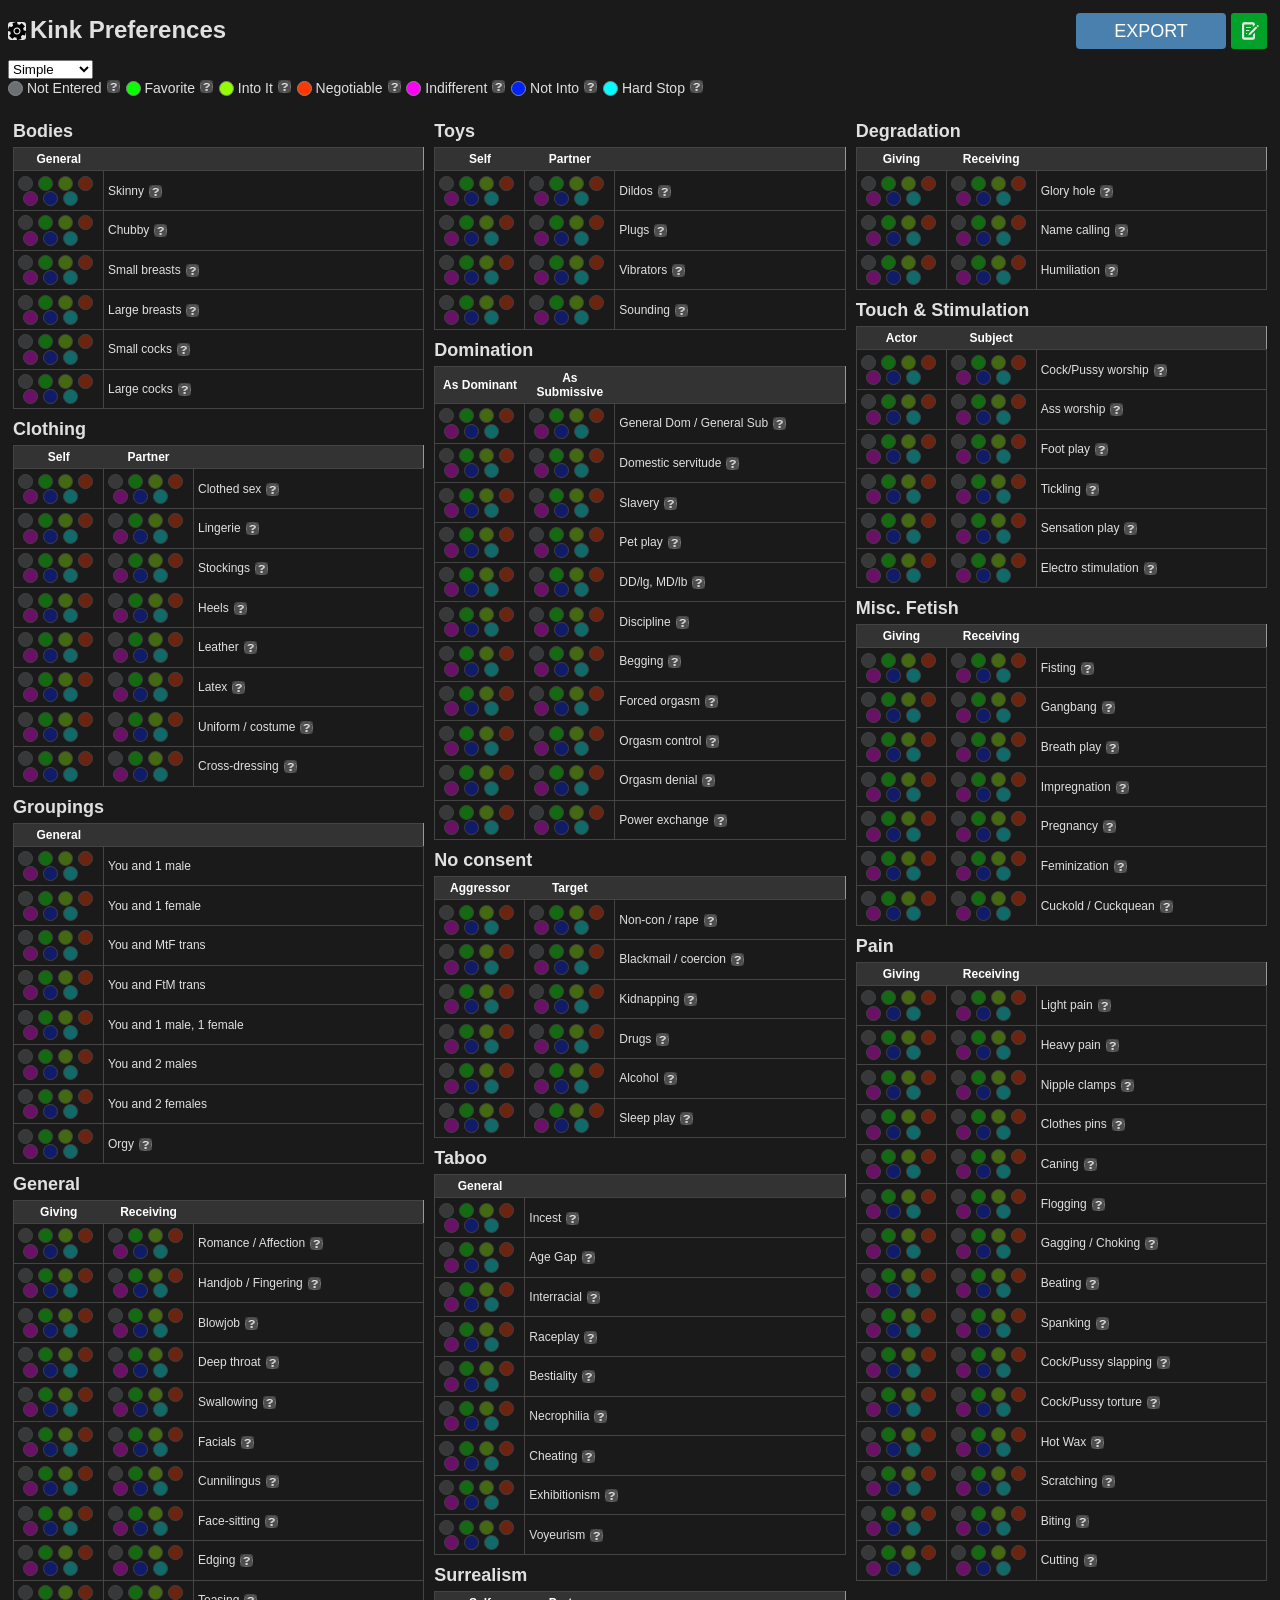
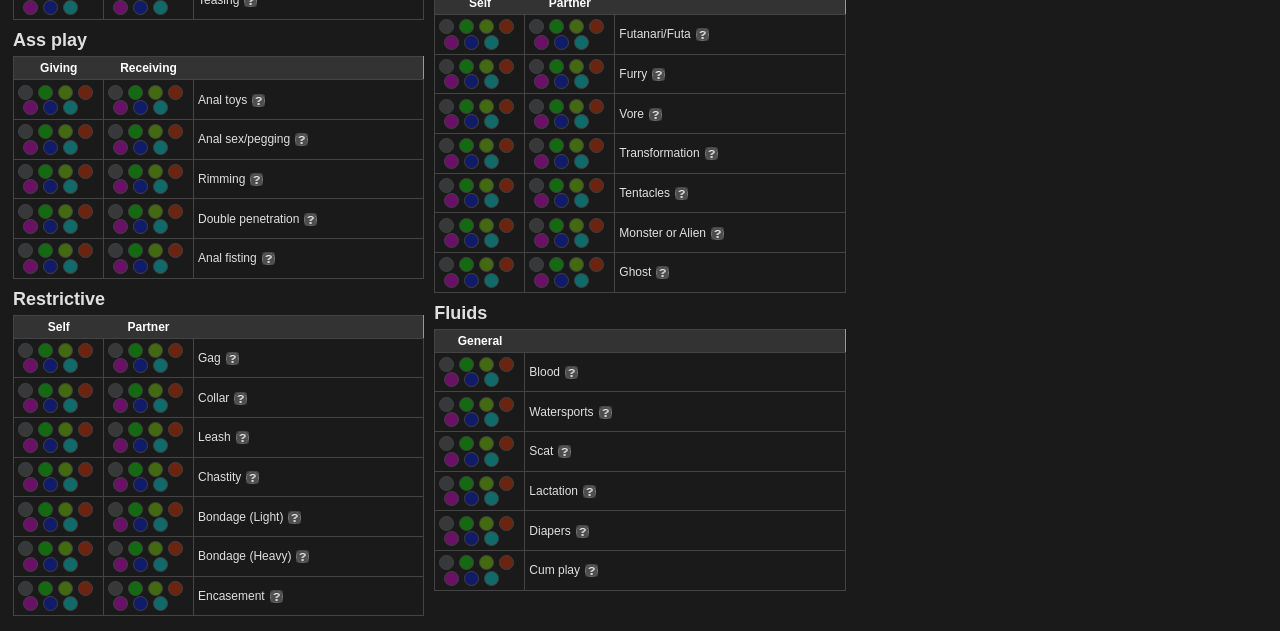
==== commit 1a0cb1eb: "Update index.html" ====
--- a/index.html
+++ b/index.html
@@ -1,7 +1,7 @@
 <!DOCTYPE html>
 <html>
     <head>
-        <title>Preference List</title>
+        <title>Kink Preference</title>
         <meta charset="UTF-8">
         <meta name="viewport" content="width=device-width, initial-scale=1.0">
         <script
@@ -16,10 +16,9 @@
     <body>
         <div class="widthWrapper">
             <button id="Edit"></button>
-            <h1>Pref. List</h1>
+            <h1>Kink Preferences</h1>
             <select id="listType">
               <option value="classic">Simple</option>
-              <option value="detailed">Detailed</option>
               <option value="plsno">Everything</option>
             </select>
             
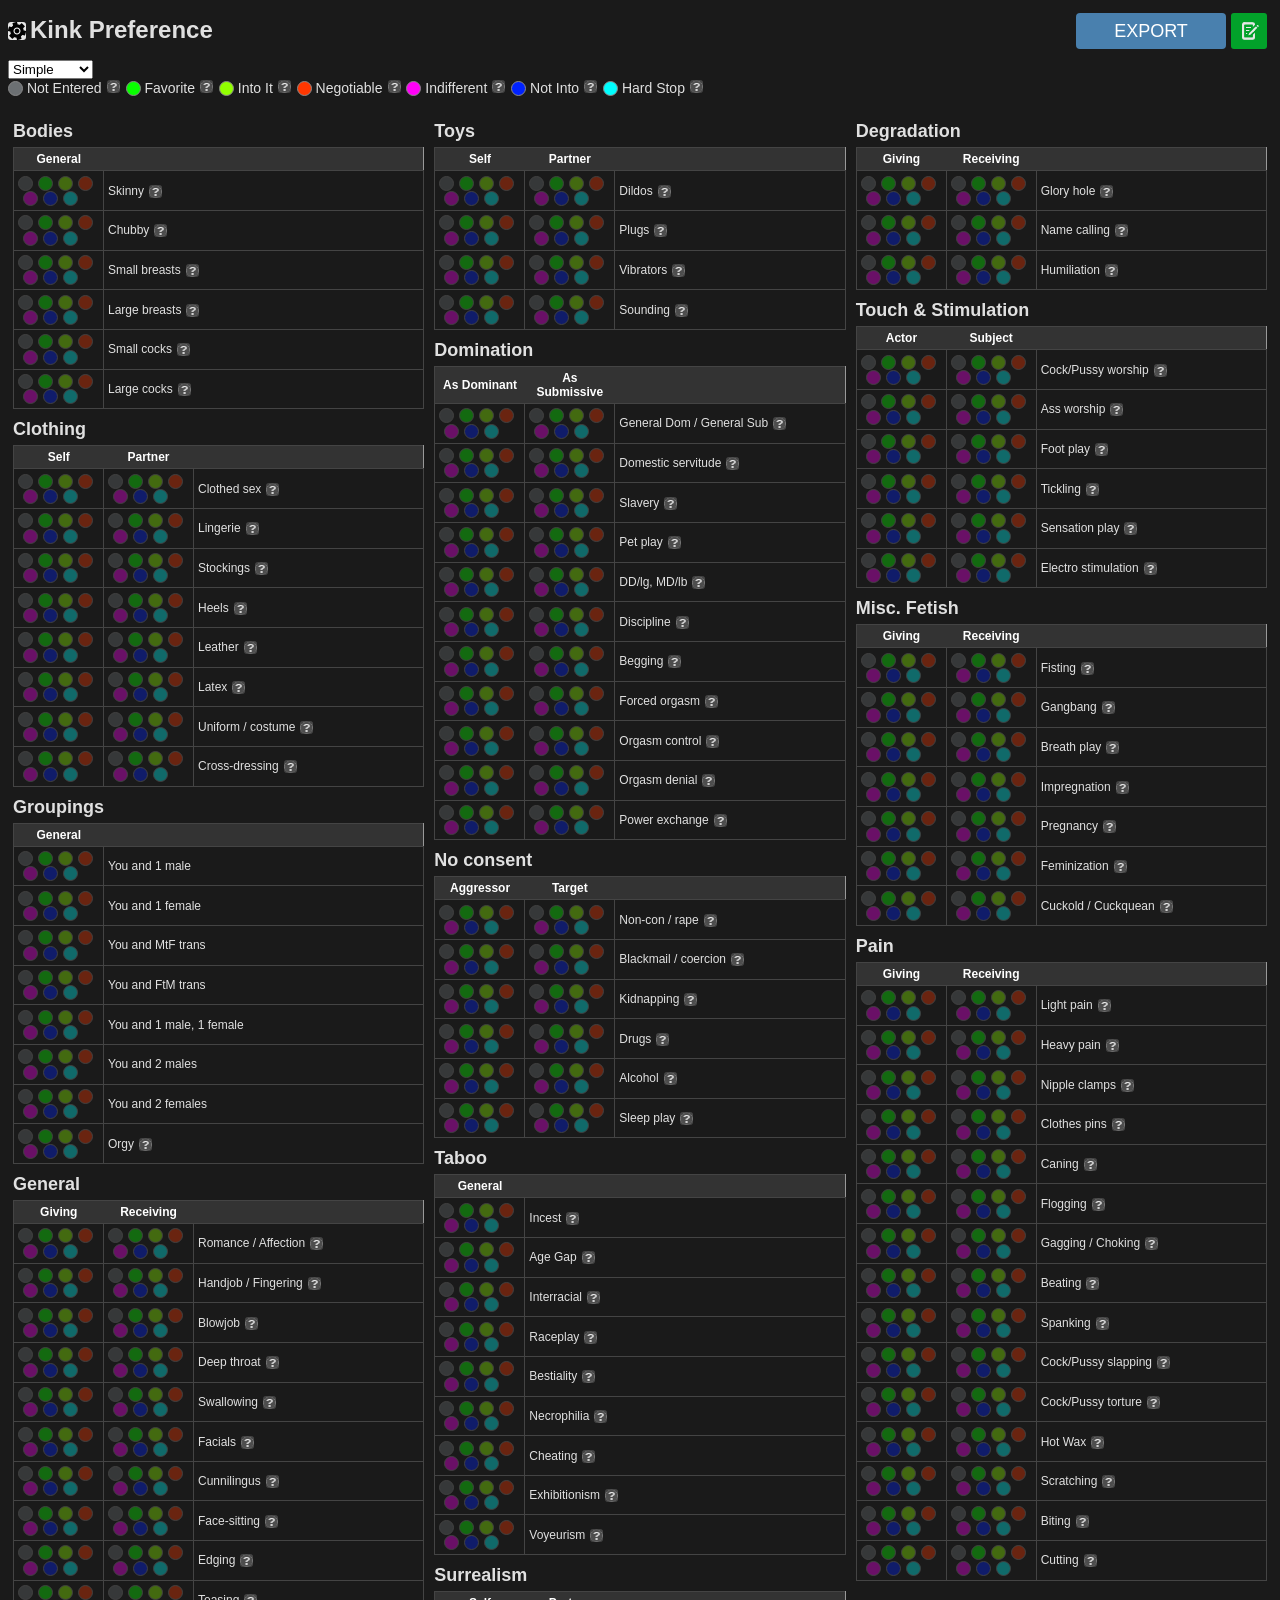
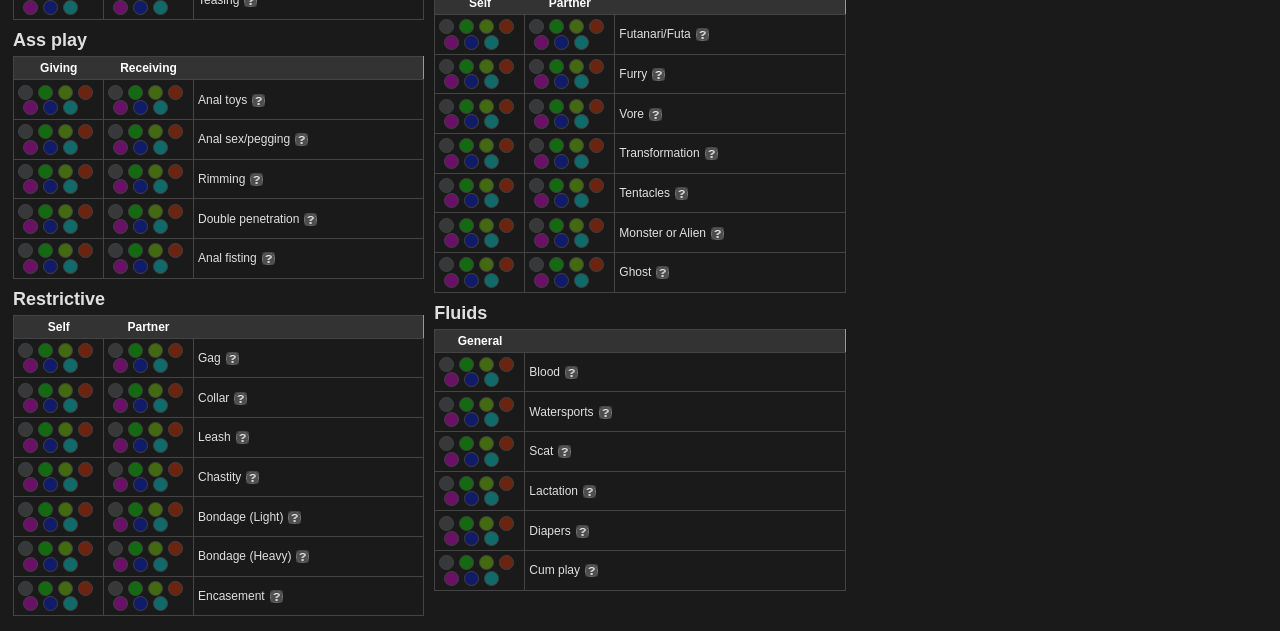
==== commit 97370266: "Update index.html" ====
--- a/index.html
+++ b/index.html
@@ -16,7 +16,7 @@
     <body>
         <div class="widthWrapper">
             <button id="Edit"></button>
-            <h1>Kink Preferences</h1>
+            <h1>Kink Preference</h1>
             <select id="listType">
               <option value="classic">Simple</option>
               <option value="plsno">Everything</option>
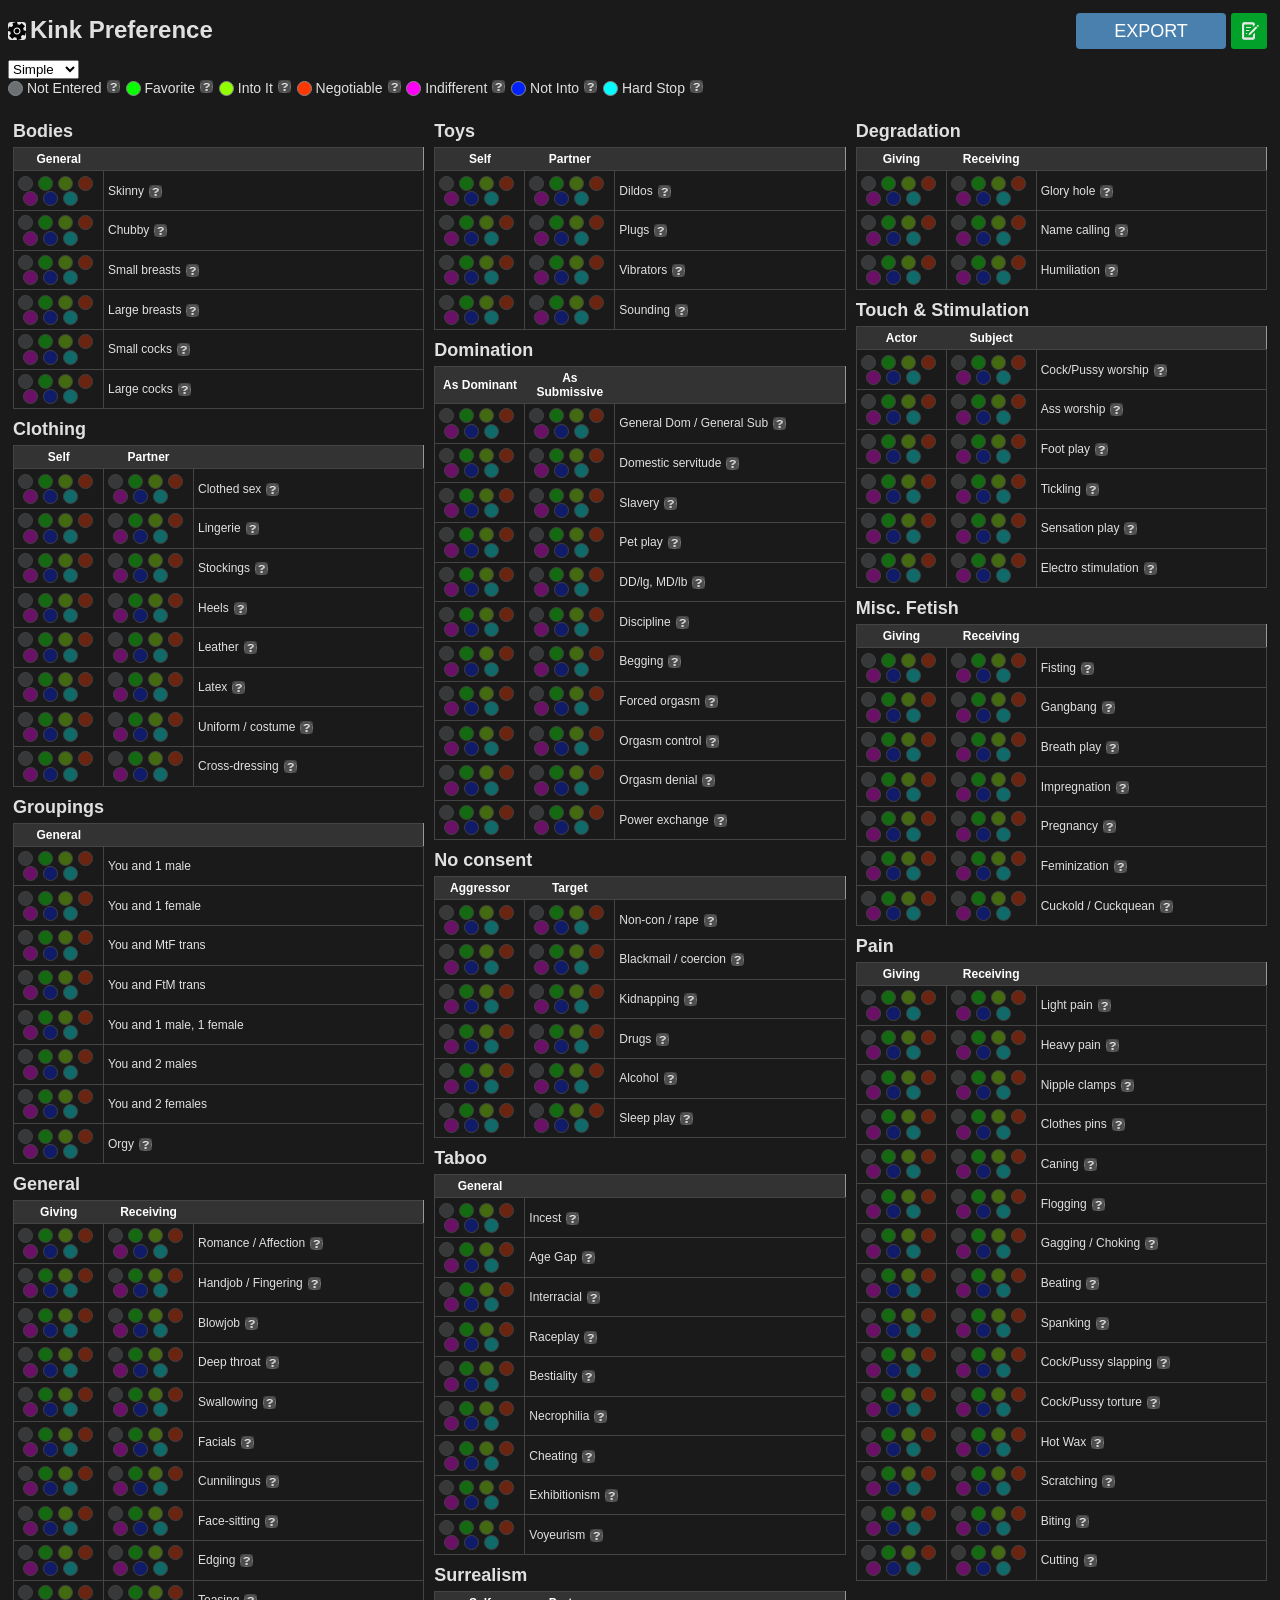
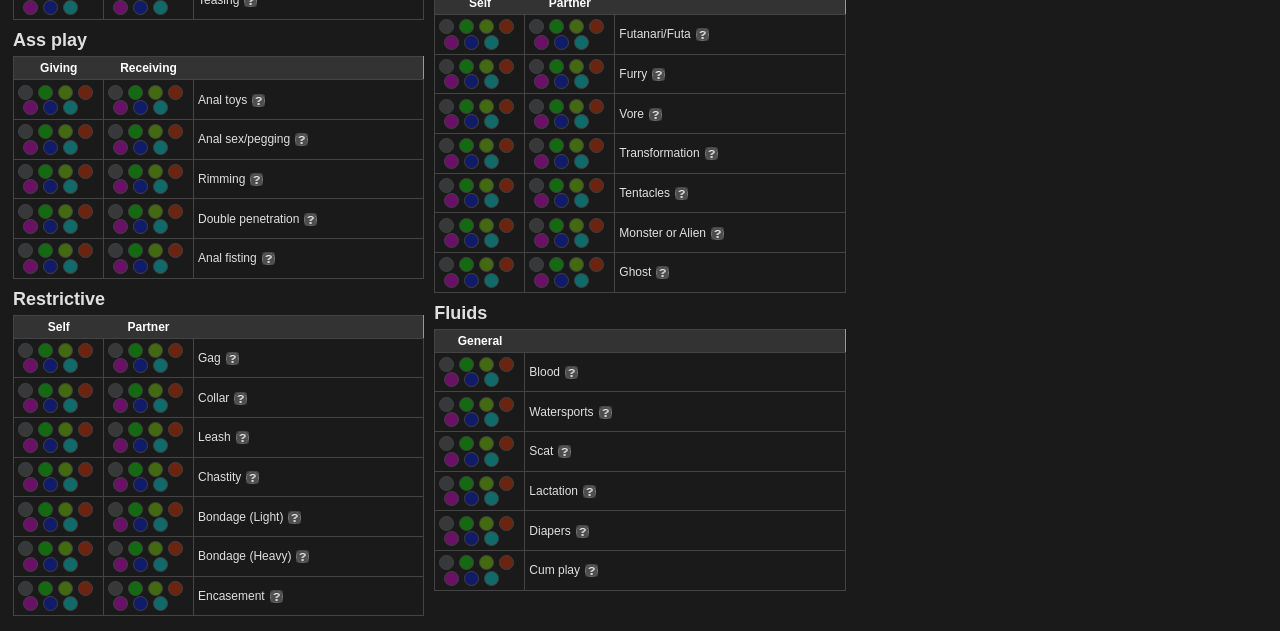
==== commit 0a4e5026: "Update index.html" ====
--- a/index.html
+++ b/index.html
@@ -19,7 +19,7 @@
             <h1>Kink Preference</h1>
             <select id="listType">
               <option value="classic">Simple</option>
-              <option value="plsno">Everything</option>
+              <option value="plsno">Detailed</option>
             </select>
             
 			<div class="legend">
